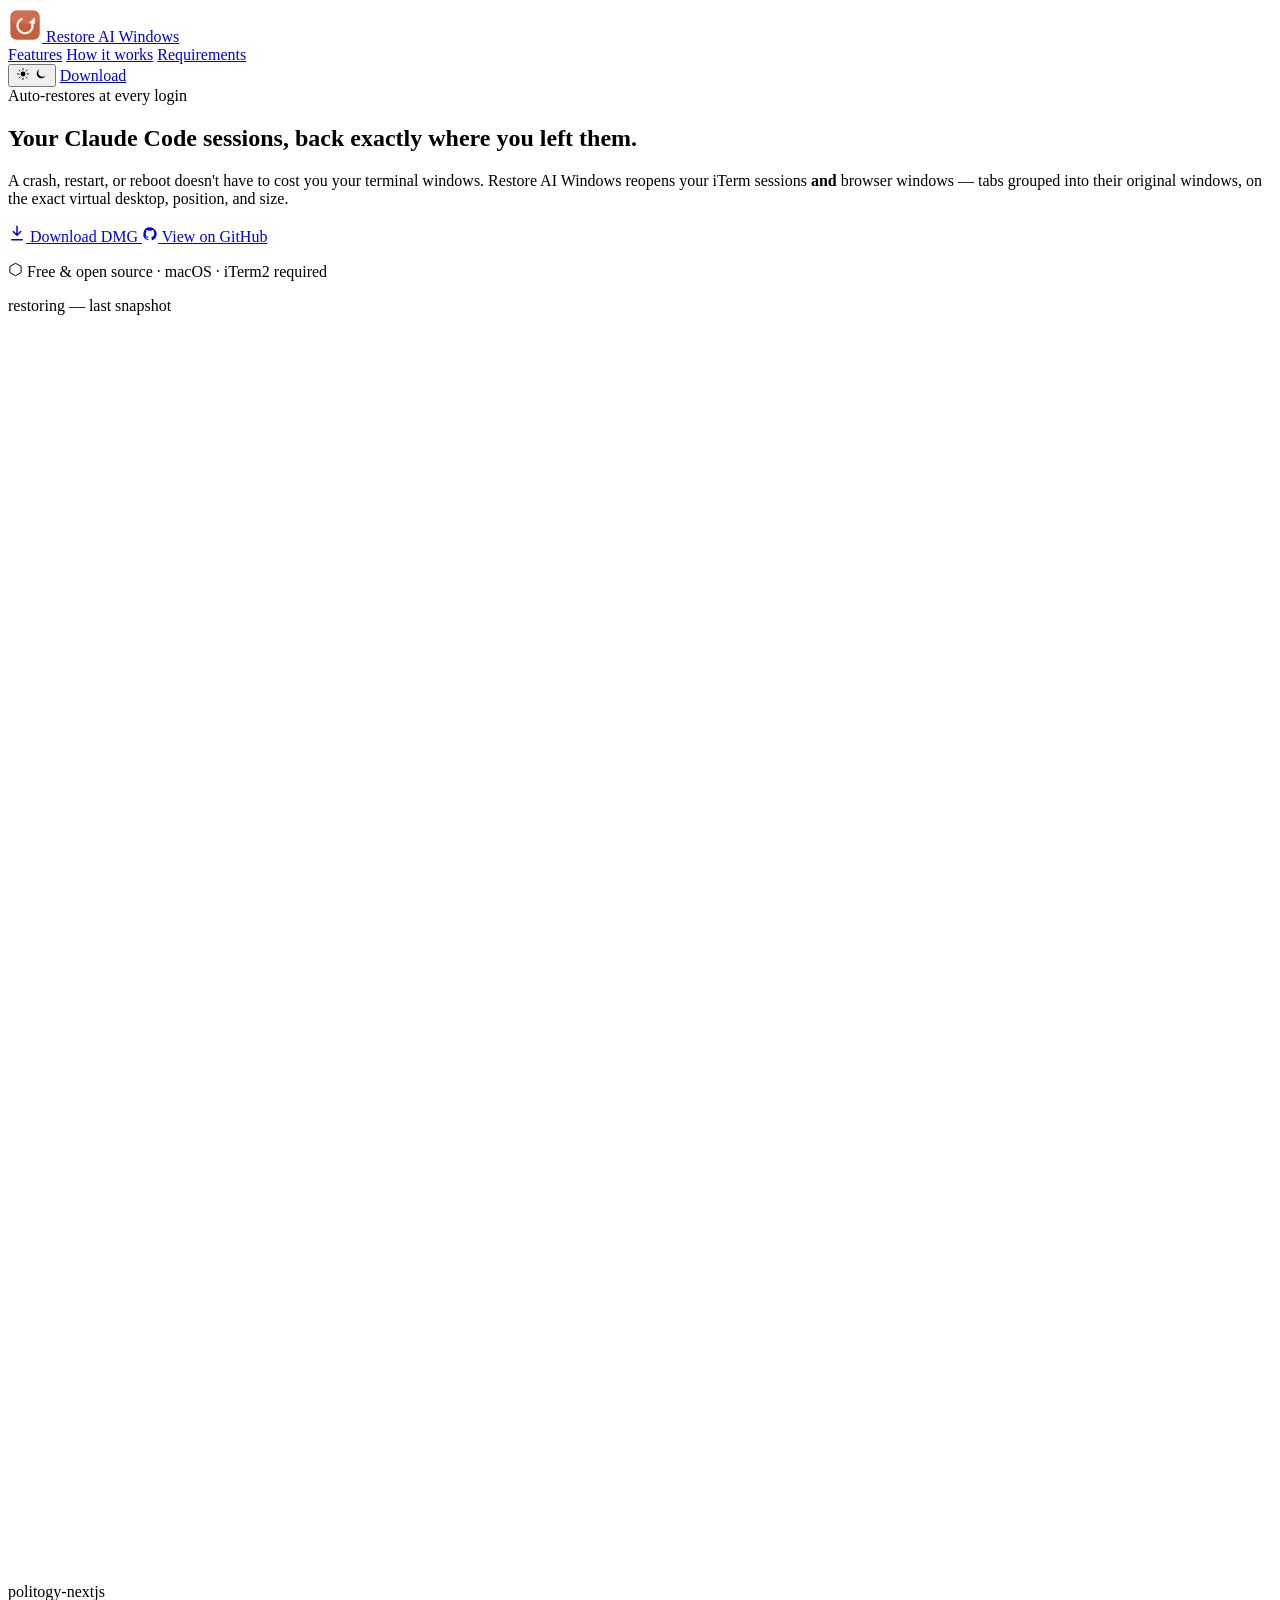
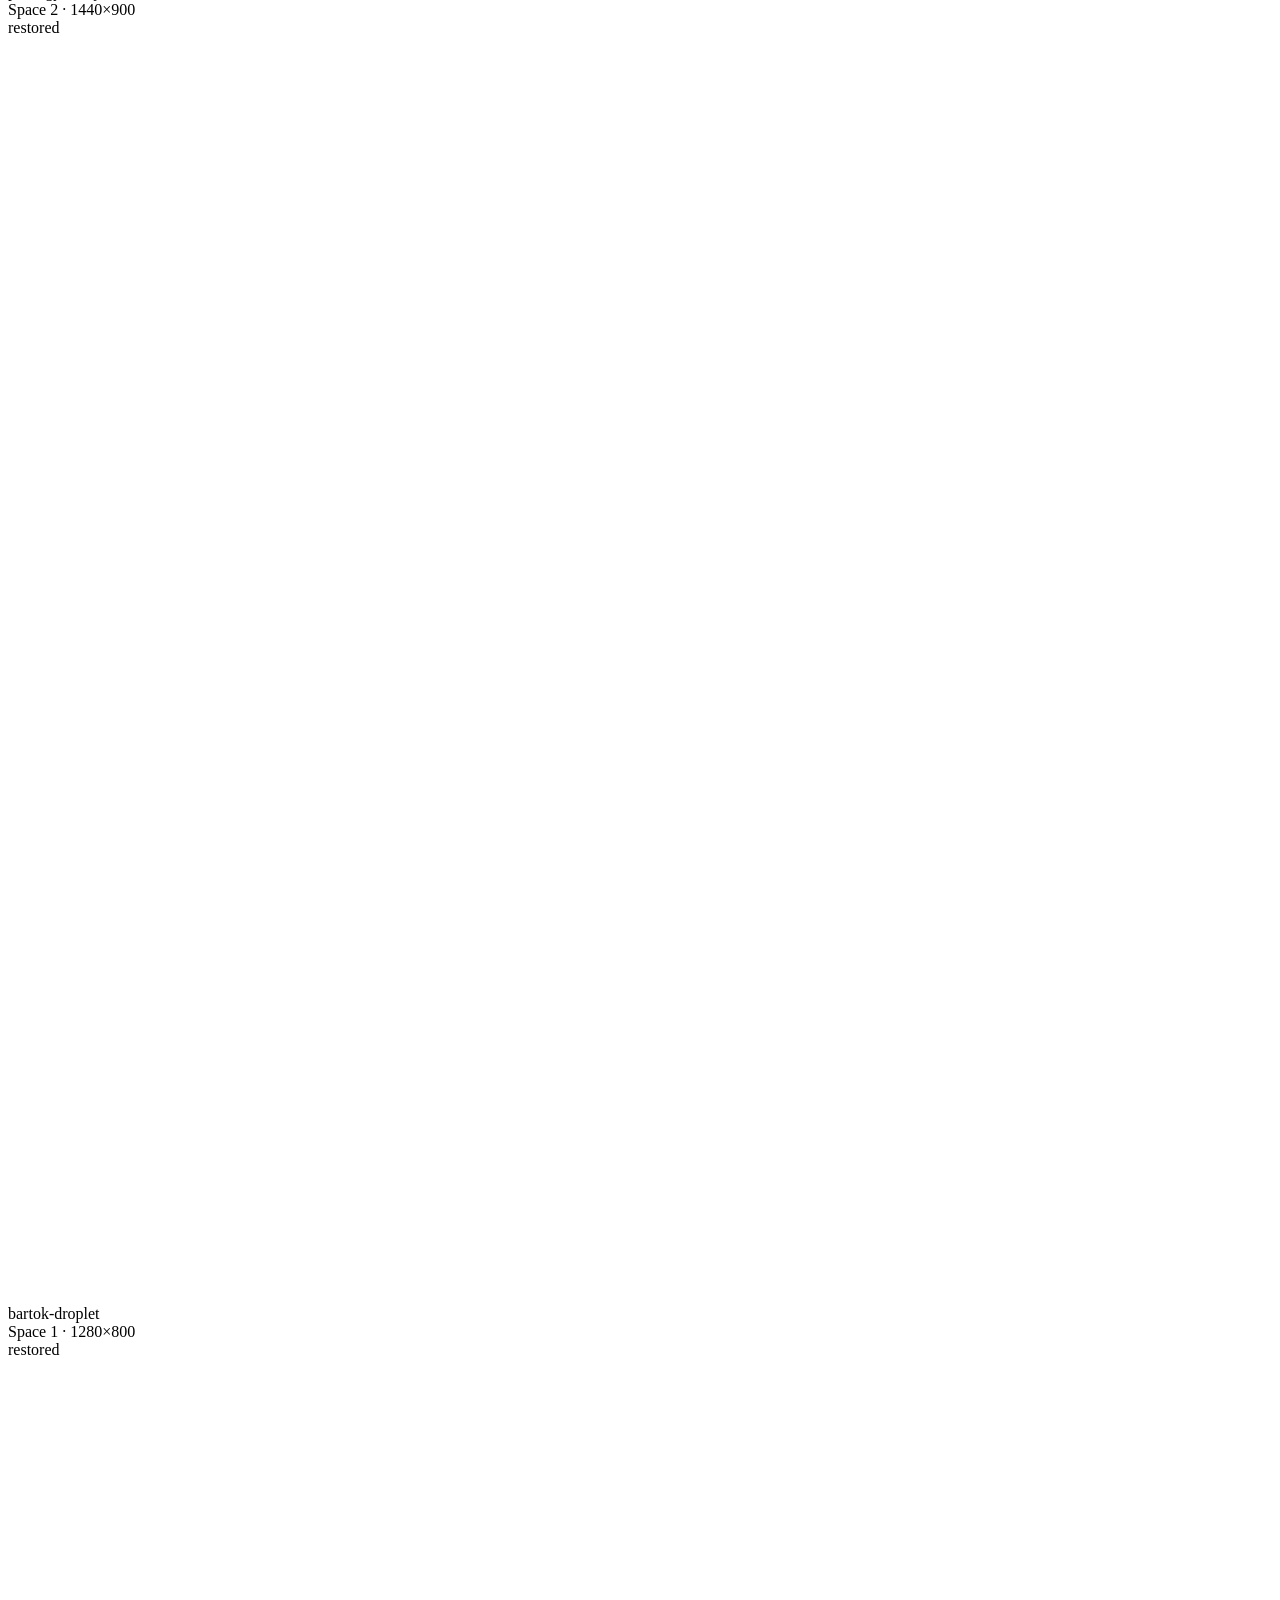
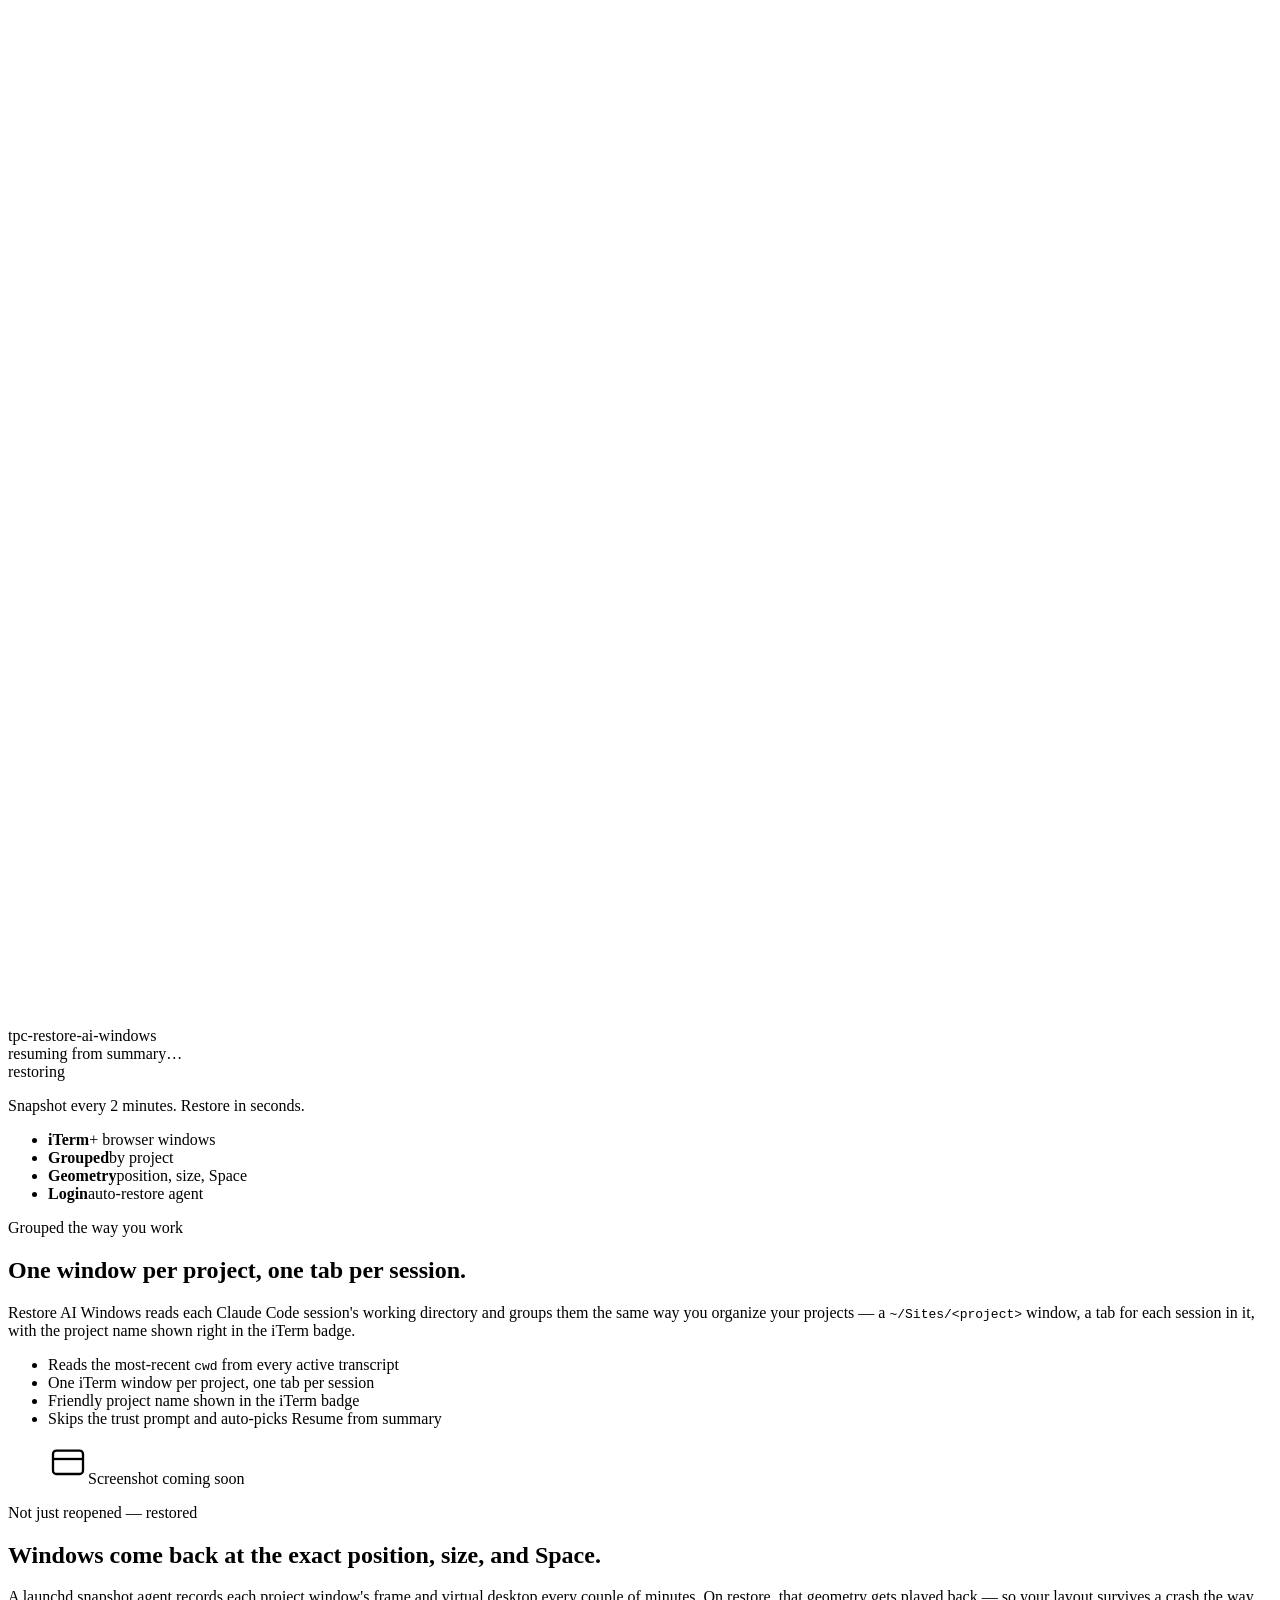
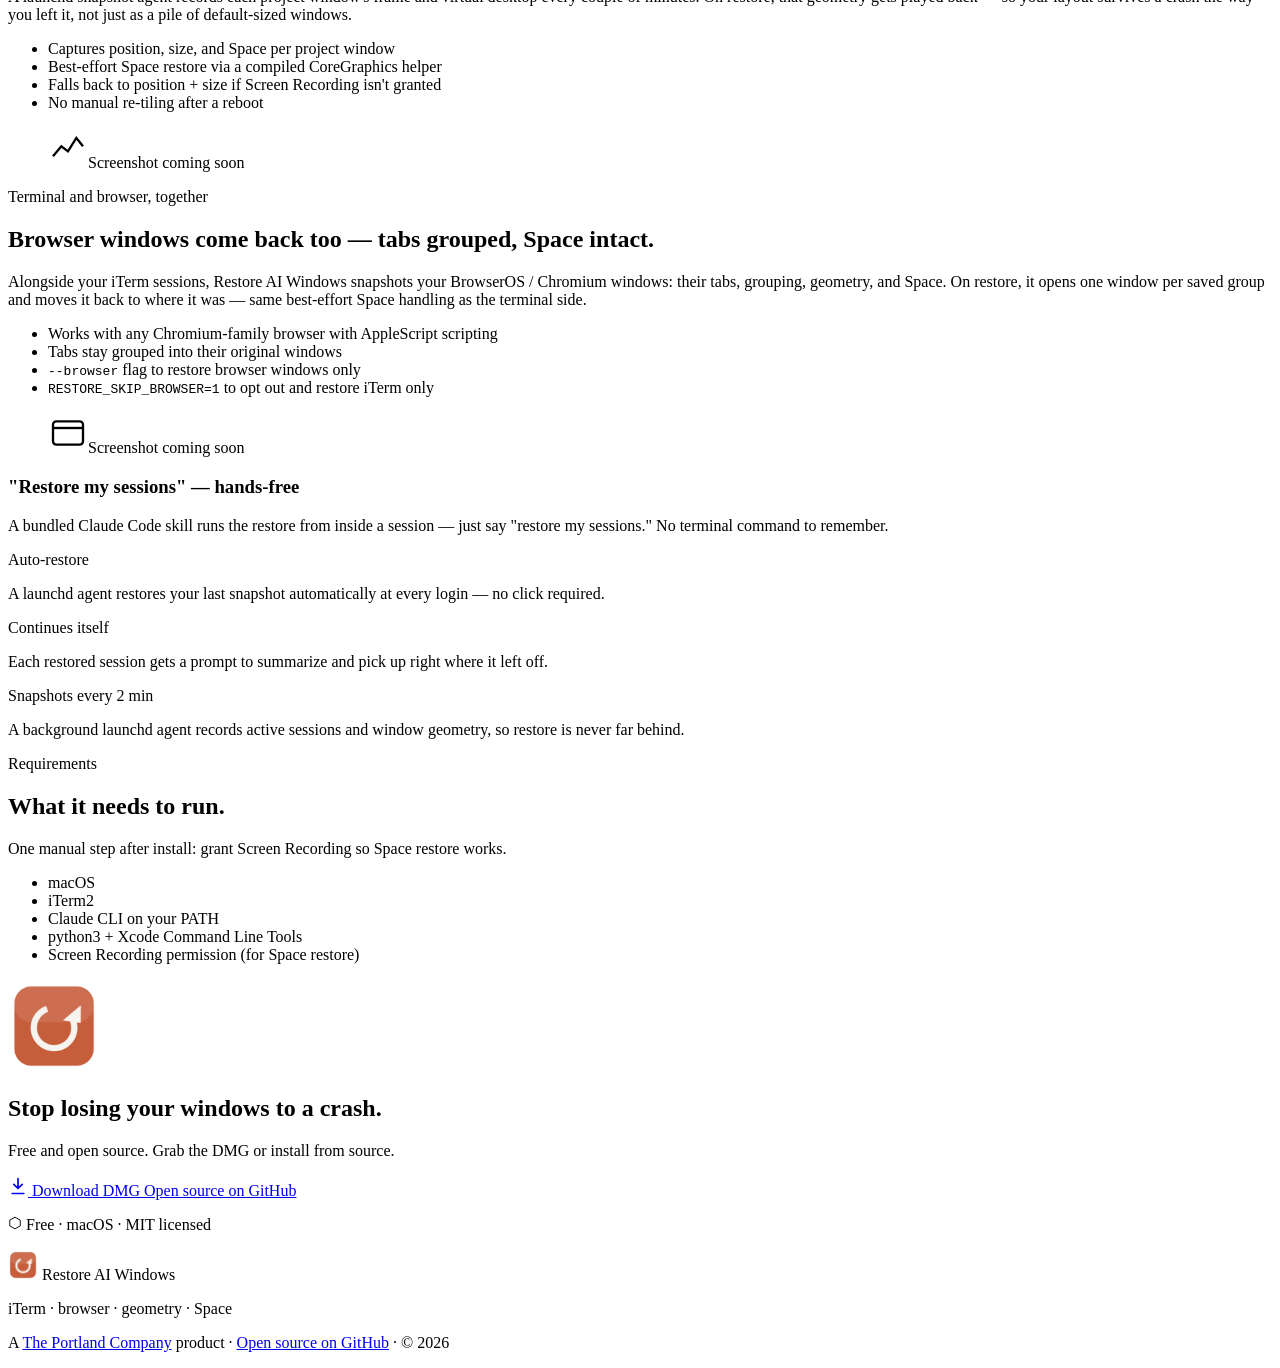
==== public/index.html @ 6ae0cade "Marketing site + CF Pages deploy workflow Co-Authored-By: Claude Opus 4.8 <noreply@anthropic.com> Cl" ====
<!DOCTYPE html>
<html lang="en" data-theme="dark">
<head>
<meta charset="UTF-8" />
<meta name="viewport" content="width=device-width, initial-scale=1.0" />
<title>Restore AI Windows — Reopen Your Claude Code Sessions After a Crash</title>
<meta name="description" content="Restore AI Windows reopens your crashed Claude Code iTerm sessions and browser windows — tabs grouped into their original windows, on the exact virtual desktop, position, and size. Auto-snapshots in the background, restores at login." />
<meta name="theme-color" content="#0A0B10" />

<!-- Open Graph -->
<meta property="og:type" content="website" />
<meta property="og:title" content="Restore AI Windows — Reopen Your Claude Code Sessions After a Crash" />
<meta property="og:description" content="Auto-snapshots your Claude Code sessions and browser windows, then restores them at login — grouped by project, on the right Space, position, and size." />
<meta property="og:url" content="https://restoreaiwindows.theportlandcompany.com" />
<meta property="og:image" content="https://restoreaiwindows.theportlandcompany.com/assets/app-icon.png" />
<meta property="og:site_name" content="Restore AI Windows" />
<meta name="twitter:card" content="summary_large_image" />
<meta name="twitter:title" content="Restore AI Windows — Reopen Your Claude Code Sessions After a Crash" />
<meta name="twitter:description" content="Auto-snapshots your Claude Code sessions and browser windows, then restores them at login — grouped by project, on the right Space, position, and size." />
<meta name="twitter:image" content="https://restoreaiwindows.theportlandcompany.com/assets/app-icon.png" />
<link rel="canonical" href="https://restoreaiwindows.theportlandcompany.com/" />

<script type="application/ld+json">
{
  "@context": "https://schema.org",
  "@type": "SoftwareApplication",
  "name": "Restore AI Windows",
  "applicationCategory": "DeveloperApplication",
  "operatingSystem": "macOS",
  "url": "https://restoreaiwindows.theportlandcompany.com/",
  "description": "A macOS Dock app and launchd agent that snapshots and restores Claude Code iTerm sessions and browser windows after a crash, restart, or reboot — grouped by project, at their saved position, size, and virtual desktop.",
  "image": "https://restoreaiwindows.theportlandcompany.com/assets/app-icon.png",
  "publisher": { "@type": "Organization", "name": "The Portland Company", "url": "https://theportlandcompany.com" },
  "offers": { "@type": "Offer", "price": "0", "priceCurrency": "USD" }
}
</script>

<link rel="icon" type="image/png" href="/assets/app-icon.png" />
<link rel="apple-touch-icon" href="/assets/app-icon.png" />

<link rel="preconnect" href="https://fonts.googleapis.com" />
<link rel="preconnect" href="https://fonts.gstatic.com" crossorigin />
<link href="https://fonts.googleapis.com/css2?family=Space+Grotesk:wght@500;600;700&family=Inter:wght@400;500;600;700&family=JetBrains+Mono:wght@400;500;600&display=swap" rel="stylesheet" />

<link rel="stylesheet" href="/styles.css" />
</head>
<body>

<div class="atmosphere" aria-hidden="true">
  <div class="glow glow--a"></div>
  <div class="glow glow--b"></div>
  <div class="glow glow--c"></div>
  <div class="grain"></div>
</div>

<!-- ====================== NAV ====================== -->
<header class="nav" id="nav">
  <a class="nav__brand" href="#top" aria-label="Restore AI Windows home">
    <img src="/assets/app-icon.png" alt="" class="nav__icon" width="34" height="34" />
    <span class="nav__name">Restore AI Windows</span>
  </a>
  <nav class="nav__links" aria-label="Primary">
    <a href="#features">Features</a>
    <a href="#how-it-works">How it works</a>
    <a href="#requirements">Requirements</a>
  </nav>
  <div class="nav__right">
    <button class="theme-toggle" id="themeToggle" type="button" aria-label="Toggle color theme" title="Toggle light / dark">
      <span class="theme-toggle__track">
        <span class="theme-toggle__thumb">
          <svg class="icon-sun" viewBox="0 0 24 24" width="14" height="14" aria-hidden="true"><circle cx="12" cy="12" r="4.2" fill="currentColor"/><g stroke="currentColor" stroke-width="1.6" stroke-linecap="round"><path d="M12 2.6v2.4M12 19v2.4M2.6 12h2.4M19 12h2.4M5.2 5.2l1.7 1.7M17.1 17.1l1.7 1.7M18.8 5.2l-1.7 1.7M6.9 17.1l-1.7 1.7"/></g></svg>
          <svg class="icon-moon" viewBox="0 0 24 24" width="14" height="14" aria-hidden="true"><path d="M20 14.6A8 8 0 1 1 9.4 4 6.3 6.3 0 0 0 20 14.6Z" fill="currentColor"/></svg>
        </span>
      </span>
    </button>
    <a class="btn btn--ghost nav__cta" href="https://github.com/s3w47m88/claude-session-restorer/releases/latest" target="_blank" rel="noopener">Download</a>
  </div>
</header>

<main id="top">

<!-- ====================== HERO ====================== -->
<section class="hero">
  <div class="hero__copy reveal">
    <span class="eyebrow"><span class="eyebrow__dot"></span> Auto-restores at every login</span>
    <h1 class="hero__title">Your Claude Code sessions, back exactly where you left them.</h1>
    <p class="hero__lede">
      A crash, restart, or reboot doesn't have to cost you your terminal windows.
      Restore AI Windows reopens your iTerm sessions <strong>and</strong> browser
      windows — tabs grouped into their original windows, on the exact virtual
      desktop, position, and size.
    </p>
    <div class="hero__actions">
      <a class="btn btn--primary" href="/releases/latest" target="_blank" rel="noopener">
        <svg viewBox="0 0 24 24" width="18" height="18" aria-hidden="true"><path d="M12 3v12m0 0 5-5m-5 5-5-5M5 21h14" fill="none" stroke="currentColor" stroke-width="2" stroke-linecap="round" stroke-linejoin="round"/></svg>
        Download DMG
      </a>
      <a class="btn btn--ghost" href="https://github.com/s3w47m88/claude-session-restorer" target="_blank" rel="noopener">
        <svg viewBox="0 0 24 24" width="16" height="16" aria-hidden="true"><path d="M12 2a10 10 0 0 0-3.16 19.49c.5.09.68-.22.68-.48v-1.7c-2.78.6-3.37-1.34-3.37-1.34-.46-1.16-1.11-1.47-1.11-1.47-.91-.62.07-.6.07-.6 1 .07 1.53 1.03 1.53 1.03.89 1.53 2.34 1.09 2.91.83.09-.65.35-1.09.63-1.34-2.22-.25-4.56-1.11-4.56-4.94 0-1.09.39-1.98 1.03-2.68-.1-.25-.45-1.27.1-2.65 0 0 .84-.27 2.75 1.02a9.58 9.58 0 0 1 5 0c1.91-1.3 2.75-1.02 2.75-1.02.55 1.38.2 2.4.1 2.65.64.7 1.03 1.59 1.03 2.68 0 3.84-2.34 4.68-4.57 4.93.36.31.68.92.68 1.85v2.75c0 .27.18.58.69.48A10 10 0 0 0 12 2Z" fill="currentColor"/></svg>
        View on GitHub
      </a>
    </div>
    <p class="hero__note">
      <svg viewBox="0 0 24 24" width="15" height="15" aria-hidden="true"><path d="M12 2 3 7v10l9 5 9-5V7l-9-5Z" fill="none" stroke="currentColor" stroke-width="1.6"/></svg>
      Free &amp; open source · macOS · iTerm2 required
    </p>
  </div>

  <div class="sessions reveal" style="--d:.15s">
    <div class="session-panel">
      <div class="session-panel__head">
        <span class="dot dot--r"></span><span class="dot dot--y"></span><span class="dot dot--g"></span>
        <span>restoring — last snapshot</span>
      </div>

      <div class="session-row">
        <div class="session-icon"><svg viewBox="0 0 24 24" fill="none" stroke="var(--accent-2)" stroke-width="1.6"><rect x="3" y="4" width="18" height="14" rx="2"/><path d="M7 9l3 3-3 3M12 15h5"/></svg></div>
        <div class="session-row__body">
          <div class="session-row__label">politogy-nextjs</div>
          <div class="session-row__meta">Space 2 · 1440×900</div>
        </div>
        <span class="session-status session-status--restored">restored</span>
      </div>

      <div class="session-row">
        <div class="session-icon"><svg viewBox="0 0 24 24" fill="none" stroke="var(--accent-2)" stroke-width="1.6"><rect x="3" y="4" width="18" height="14" rx="2"/><path d="M7 9l3 3-3 3M12 15h5"/></svg></div>
        <div class="session-row__body">
          <div class="session-row__label">bartok-droplet</div>
          <div class="session-row__meta">Space 1 · 1280×800</div>
        </div>
        <span class="session-status session-status--restored">restored</span>
      </div>

      <div class="session-row">
        <div class="session-icon"><svg viewBox="0 0 24 24" fill="none" stroke="var(--warn)" stroke-width="1.6"><rect x="3" y="4" width="18" height="14" rx="2"/><path d="M7 9l3 3-3 3M12 15h5"/></svg></div>
        <div class="session-row__body">
          <div class="session-row__label">tpc-restore-ai-windows</div>
          <div class="session-row__meta">resuming from summary…</div>
        </div>
        <span class="session-status session-status--pending">restoring</span>
      </div>
    </div>
  </div>
</section>

<!-- ====================== STRIP ====================== -->
<section class="strip reveal">
  <p class="strip__lead">Snapshot every 2 minutes. Restore in seconds.</p>
  <ul class="strip__items">
    <li><strong>iTerm</strong><span>+ browser windows</span></li>
    <li><strong>Grouped</strong><span>by project</span></li>
    <li><strong>Geometry</strong><span>position, size, Space</span></li>
    <li><strong>Login</strong><span>auto-restore agent</span></li>
  </ul>
</section>

<!-- ====================== FEATURE 1: SESSION GROUPING ====================== -->
<section class="feature" id="features">
  <div class="feature__grid--split feature__grid">
    <div class="feature__text reveal">
      <span class="kicker">Grouped the way you work</span>
      <h2>One window per project, one tab per session.</h2>
      <p>
        Restore AI Windows reads each Claude Code session's working directory
        and groups them the same way you organize your projects — a
        <code>~/Sites/&lt;project&gt;</code> window, a tab for each session in
        it, with the project name shown right in the iTerm badge.
      </p>
      <ul class="ticks">
        <li>Reads the most-recent <code>cwd</code> from every active transcript</li>
        <li>One iTerm window per project, one tab per session</li>
        <li>Friendly project name shown in the iTerm badge</li>
        <li>Skips the trust prompt and auto-picks Resume from summary</li>
      </ul>
    </div>
    <figure class="feature__shot reveal" style="--d:.12s">
      <div class="window">
        <div class="window__bar"><span class="dot dot--r"></span><span class="dot dot--y"></span><span class="dot dot--g"></span><span class="window__title">Session grouping</span></div>
        <img src="/assets/screenshots/session-grouping.png" alt="Restore AI Windows grouping restored Claude Code sessions by project into separate iTerm windows." width="900" height="600" loading="eager" onerror="this.parentElement.innerHTML='<div class=&quot;shot-placeholder&quot;><svg width=&quot;40&quot; height=&quot;40&quot; viewBox=&quot;0 0 24 24&quot; fill=&quot;none&quot; stroke=&quot;currentColor&quot; stroke-width=&quot;1.4&quot;><rect x=&quot;3&quot; y=&quot;4&quot; width=&quot;18&quot; height=&quot;14&quot; rx=&quot;2&quot;/><path d=&quot;M3 9h18&quot;/></svg><span>Screenshot coming soon</span></div>'" />
      </div>
    </figure>
  </div>
</section>

<!-- ====================== FEATURE 2: GEOMETRY + SPACE ====================== -->
<section class="feature feature--alt">
  <div class="feature__grid--split feature__grid feature__grid--reverse">
    <div class="feature__text reveal">
      <span class="kicker">Not just reopened — restored</span>
      <h2>Windows come back at the exact position, size, and Space.</h2>
      <p>
        A launchd snapshot agent records each project window's frame and
        virtual desktop every couple of minutes. On restore, that geometry
        gets played back — so your layout survives a crash the way you left it,
        not just as a pile of default-sized windows.
      </p>
      <ul class="ticks">
        <li>Captures position, size, and Space per project window</li>
        <li>Best-effort Space restore via a compiled CoreGraphics helper</li>
        <li>Falls back to position + size if Screen Recording isn't granted</li>
        <li>No manual re-tiling after a reboot</li>
      </ul>
    </div>
    <figure class="feature__shot reveal" style="--d:.12s">
      <div class="window">
        <div class="window__bar"><span class="dot dot--r"></span><span class="dot dot--y"></span><span class="dot dot--g"></span><span class="window__title">Geometry restore</span></div>
        <img src="/assets/screenshots/geometry-restore.png" alt="Restore AI Windows restoring window position, size, and virtual desktop for a Claude Code session." width="900" height="600" loading="lazy" onerror="this.parentElement.innerHTML='<div class=&quot;shot-placeholder&quot;><svg width=&quot;40&quot; height=&quot;40&quot; viewBox=&quot;0 0 24 24&quot; fill=&quot;none&quot; stroke=&quot;currentColor&quot; stroke-width=&quot;1.4&quot;><path d=&quot;M3 17l5-6 4 3 5-8 4 5&quot;/></svg><span>Screenshot coming soon</span></div>'" />
      </div>
    </figure>
  </div>
</section>

<!-- ====================== FEATURE 3: BROWSER RESTORE ====================== -->
<section class="feature" id="browser">
  <div class="feature__grid--split feature__grid">
    <div class="feature__text reveal">
      <span class="kicker">Terminal and browser, together</span>
      <h2>Browser windows come back too — tabs grouped, Space intact.</h2>
      <p>
        Alongside your iTerm sessions, Restore AI Windows snapshots your
        BrowserOS / Chromium windows: their tabs, grouping, geometry, and
        Space. On restore, it opens one window per saved group and moves it
        back to where it was — same best-effort Space handling as the terminal
        side.
      </p>
      <ul class="ticks">
        <li>Works with any Chromium-family browser with AppleScript scripting</li>
        <li>Tabs stay grouped into their original windows</li>
        <li><code>--browser</code> flag to restore browser windows only</li>
        <li><code>RESTORE_SKIP_BROWSER=1</code> to opt out and restore iTerm only</li>
      </ul>
    </div>
    <figure class="feature__shot reveal" style="--d:.12s">
      <div class="window">
        <div class="window__bar"><span class="dot dot--r"></span><span class="dot dot--y"></span><span class="dot dot--g"></span><span class="window__title">Browser restore</span></div>
        <img src="/assets/screenshots/browser-restore.png" alt="Restore AI Windows reopening browser windows with tabs grouped into their original windows." width="900" height="600" loading="lazy" onerror="this.parentElement.innerHTML='<div class=&quot;shot-placeholder&quot;><svg width=&quot;40&quot; height=&quot;40&quot; viewBox=&quot;0 0 24 24&quot; fill=&quot;none&quot; stroke=&quot;currentColor&quot; stroke-width=&quot;1.4&quot;><rect x=&quot;3&quot; y=&quot;5&quot; width=&quot;18&quot; height=&quot;14&quot; rx=&quot;2&quot;/><path d=&quot;M3 9h18&quot;/></svg><span>Screenshot coming soon</span></div>'" />
      </div>
    </figure>
  </div>
</section>

<!-- ====================== BENTO: SKILL + LAUNCHD + CONTINUE ====================== -->
<section class="bento reveal" id="how-it-works">
  <div class="bento__cell bento__cell--wide">
    <h3>"Restore my sessions" — hands-free</h3>
    <p>A bundled Claude Code skill runs the restore from inside a session — just say "restore my sessions." No terminal command to remember.</p>
  </div>
  <div class="bento__cell bento__cell--accent">
    <span class="bento__stat">Auto-restore</span>
    <p>A launchd agent restores your last snapshot automatically at every login — no click required.</p>
  </div>
  <div class="bento__cell">
    <span class="bento__stat">Continues itself</span>
    <p>Each restored session gets a prompt to summarize and pick up right where it left off.</p>
  </div>
  <div class="bento__cell">
    <span class="bento__stat">Snapshots every 2 min</span>
    <p>A background launchd agent records active sessions and window geometry, so restore is never far behind.</p>
  </div>
</section>

<!-- ====================== REQUIREMENTS ====================== -->
<section class="requirements" id="requirements">
  <div class="section-head reveal">
    <span class="kicker">Requirements</span>
    <h2>What it needs to run.</h2>
    <p>One manual step after install: grant Screen Recording so Space restore works.</p>
  </div>
  <ul class="req-list reveal">
    <li>macOS</li>
    <li>iTerm2</li>
    <li>Claude CLI on your PATH</li>
    <li>python3 + Xcode Command Line Tools</li>
    <li>Screen Recording permission (for Space restore)</li>
  </ul>
</section>

<!-- ====================== CTA / DOWNLOAD ====================== -->
<section class="cta">
  <div class="cta__inner reveal">
    <img src="/assets/app-icon.png" alt="" class="cta__icon" width="92" height="92" />
    <h2>Stop losing your windows to a crash.</h2>
    <p>
      Free and open source. Grab the DMG or install from source.
    </p>
    <div class="cta__actions">
      <a class="btn btn--primary" href="/releases/latest" target="_blank" rel="noopener">
        <svg viewBox="0 0 24 24" width="20" height="20" aria-hidden="true"><path d="M12 3v12m0 0 5-5m-5 5-5-5M5 21h14" fill="none" stroke="currentColor" stroke-width="2" stroke-linecap="round" stroke-linejoin="round"/></svg>
        Download DMG
      </a>
      <a class="btn btn--ghost" href="https://github.com/s3w47m88/claude-session-restorer" target="_blank" rel="noopener">Open source on GitHub</a>
    </div>
    <p class="cta__fine">
      <svg viewBox="0 0 24 24" width="14" height="14" aria-hidden="true"><path d="M12 2 3 7v10l9 5 9-5V7l-9-5Z" fill="none" stroke="currentColor" stroke-width="1.6"/></svg>
      Free · macOS · MIT licensed
    </p>
  </div>
</section>

</main>

<!-- ====================== FOOTER ====================== -->
<footer class="footer">
  <div class="footer__brand">
    <img src="/assets/app-icon.png" alt="" width="30" height="30" />
    <span>Restore AI Windows</span>
  </div>
  <p class="footer__tag">iTerm · browser · geometry · Space</p>
  <p class="footer__meta">
    A <a href="https://theportlandcompany.com" rel="noopener">The Portland Company</a> product · <a href="https://github.com/s3w47m88/claude-session-restorer" rel="noopener">Open source on GitHub</a> · © <span id="year">2026</span>
  </p>
</footer>

<script src="/main.js" defer></script>
</body>
</html>
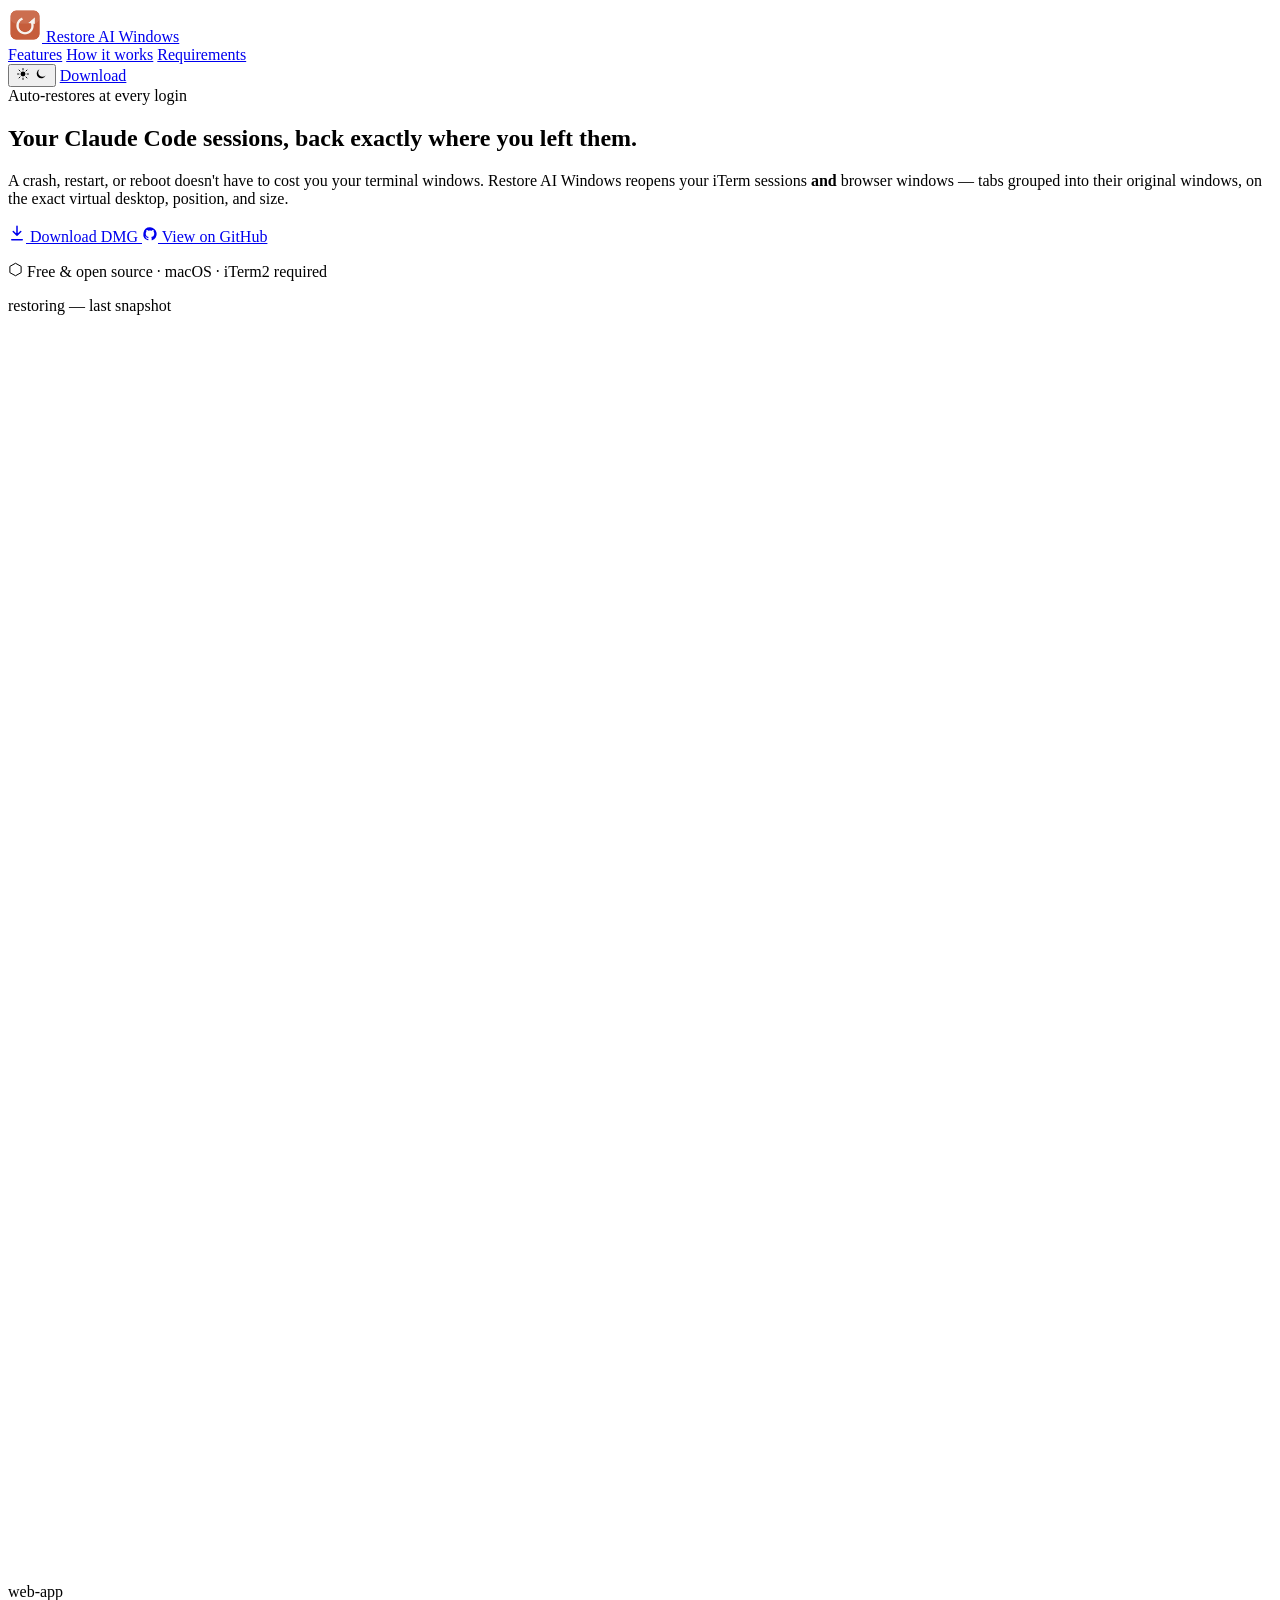
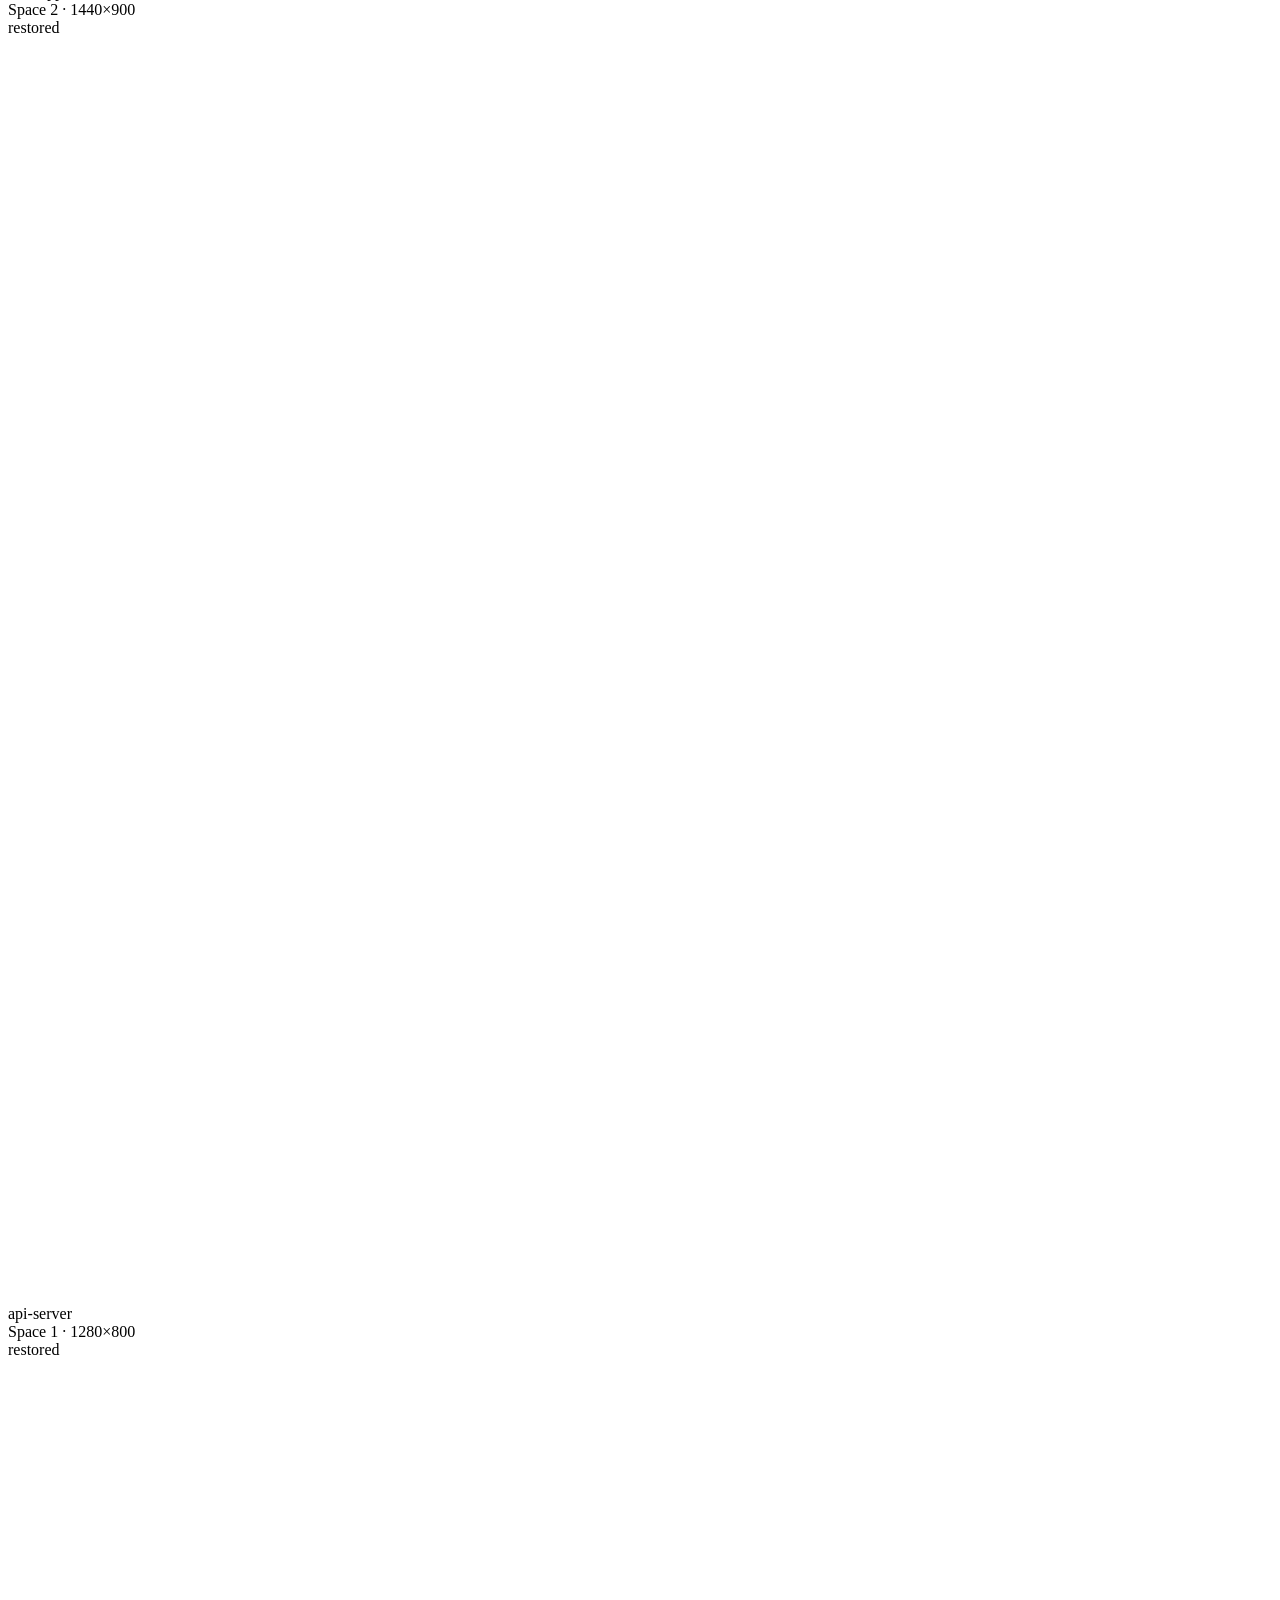
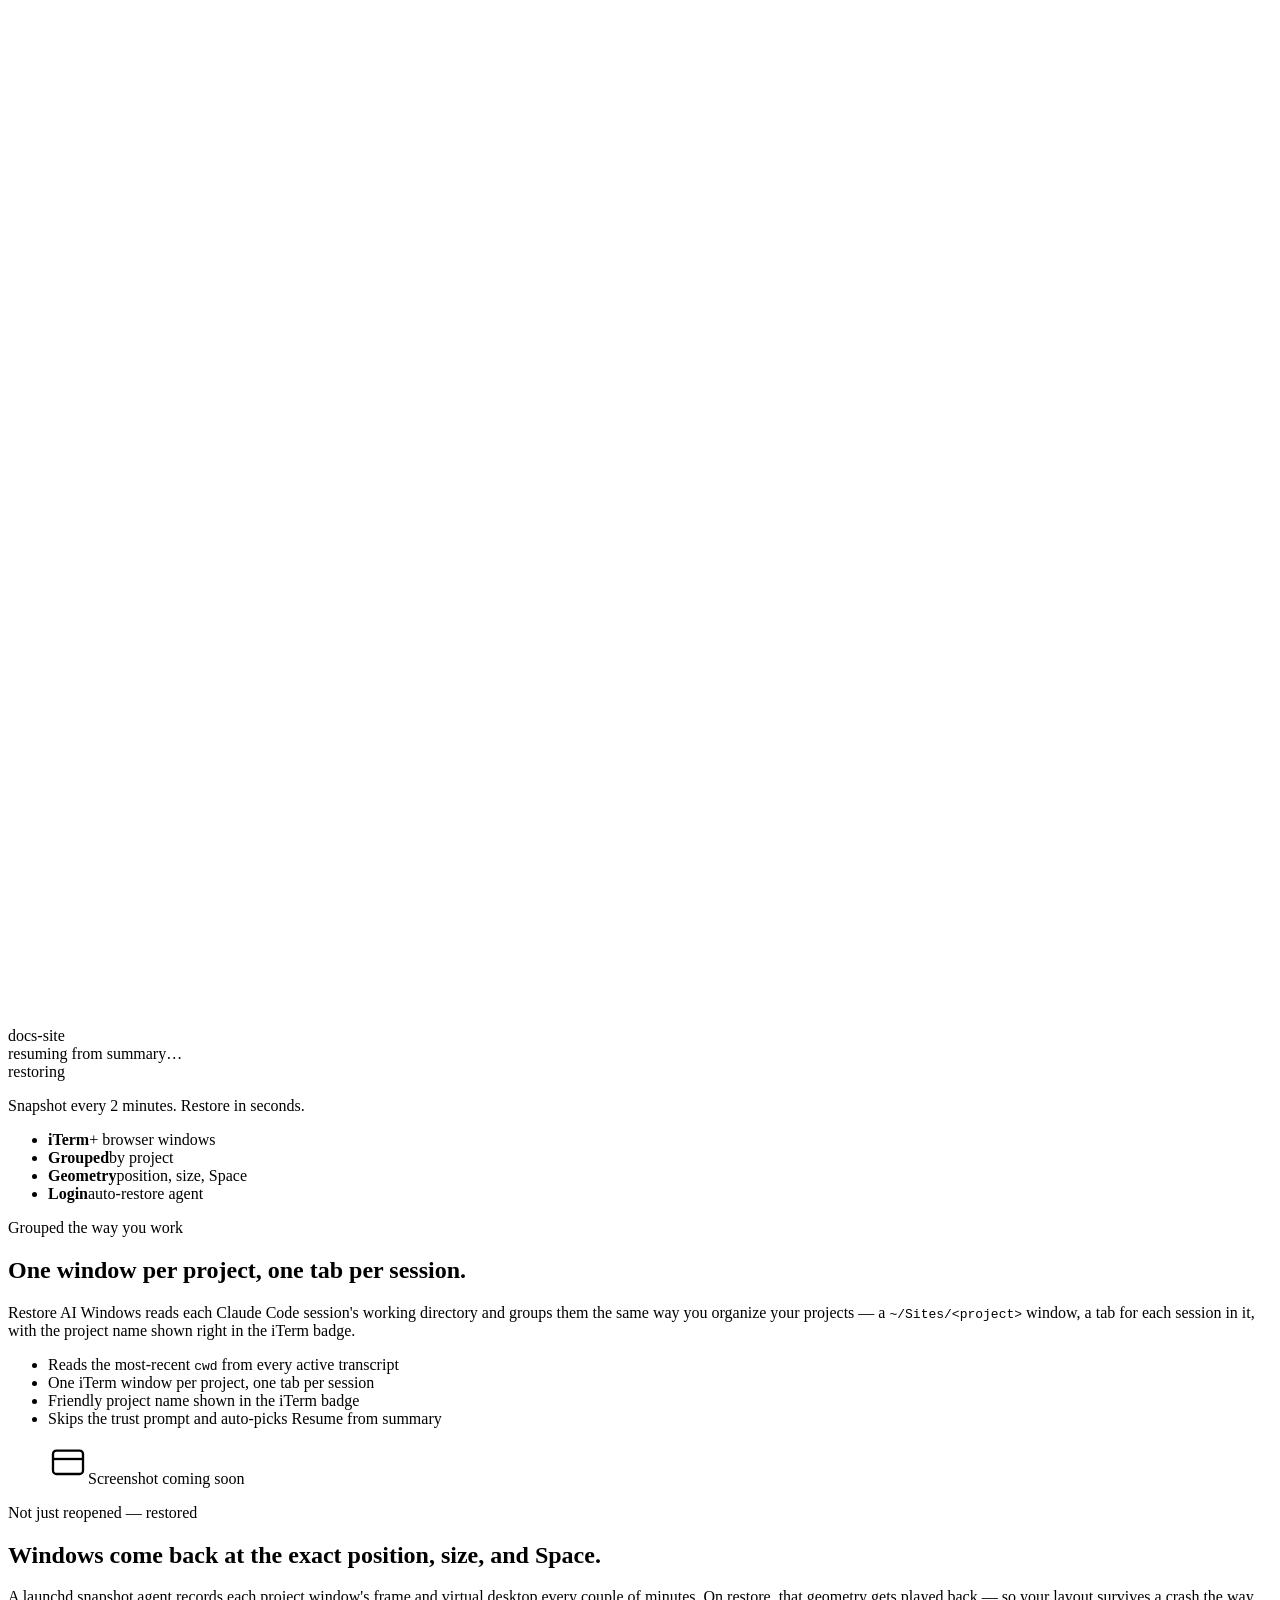
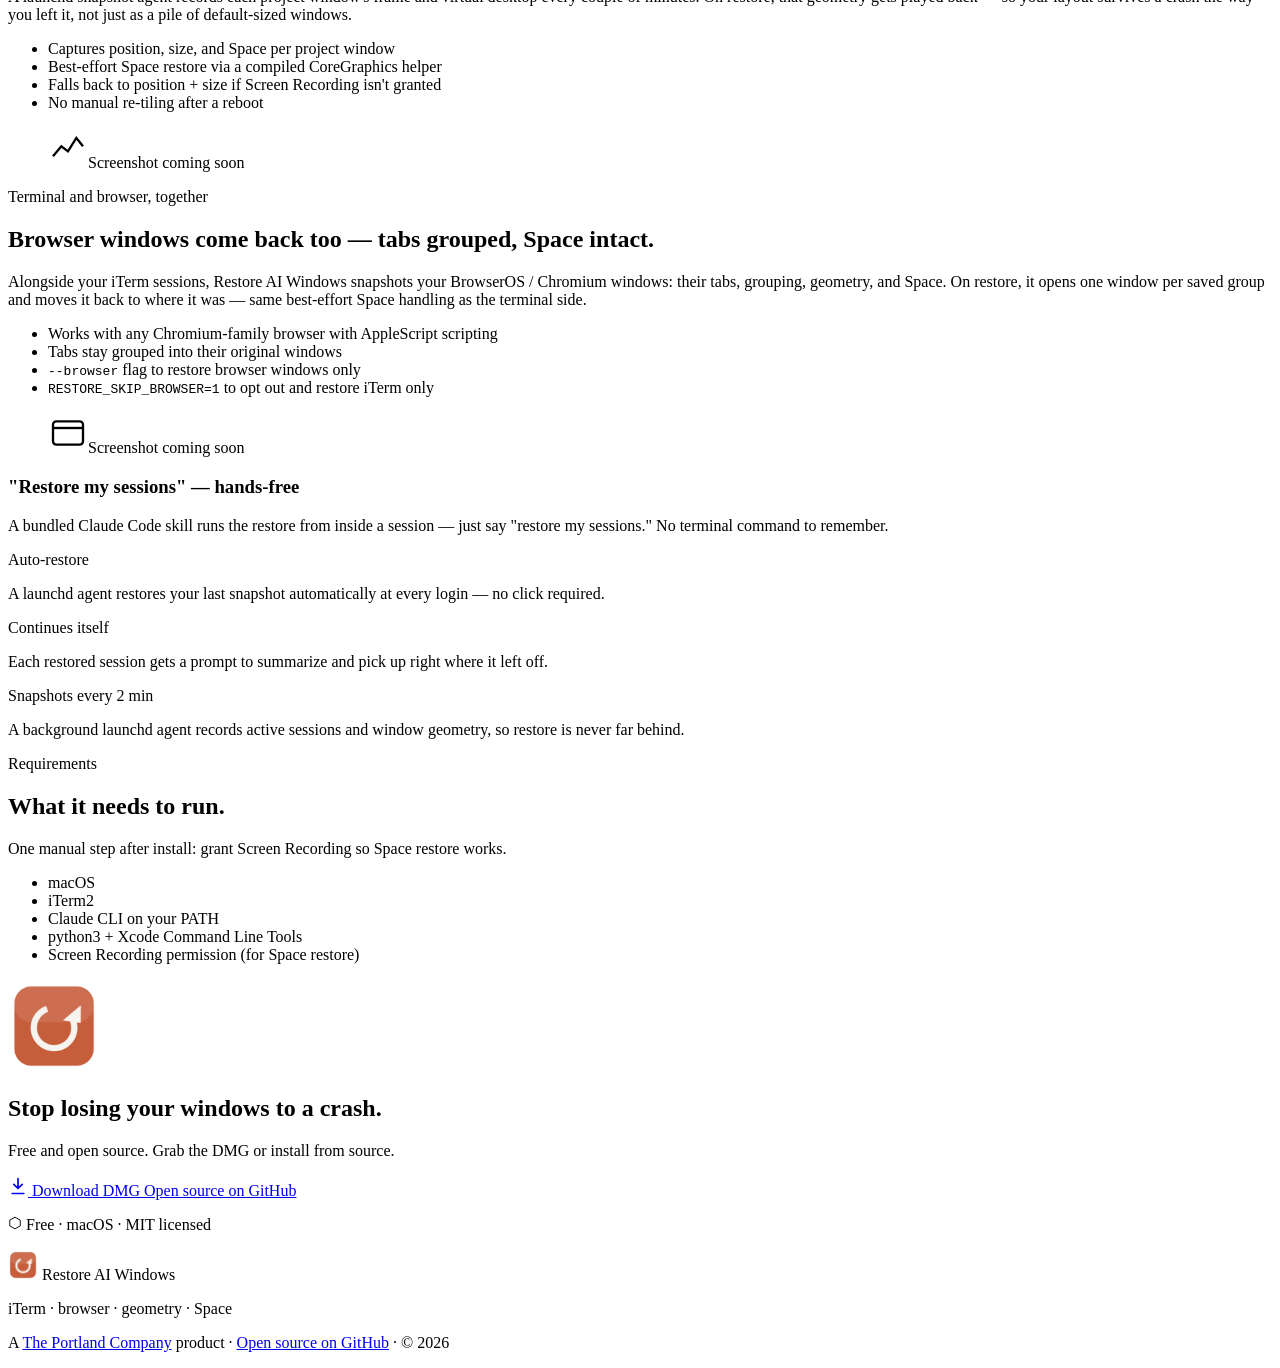
==== commit b50cde0c: "Landing: use generic example project names (remove personal projects) Co-Authored-By: Claude Opus 4." ====
--- a/public/index.html
+++ b/public/index.html
@@ -116,7 +116,7 @@
       <div class="session-row">
         <div class="session-icon"><svg viewBox="0 0 24 24" fill="none" stroke="var(--accent-2)" stroke-width="1.6"><rect x="3" y="4" width="18" height="14" rx="2"/><path d="M7 9l3 3-3 3M12 15h5"/></svg></div>
         <div class="session-row__body">
-          <div class="session-row__label">politogy-nextjs</div>
+          <div class="session-row__label">web-app</div>
           <div class="session-row__meta">Space 2 · 1440×900</div>
         </div>
         <span class="session-status session-status--restored">restored</span>
@@ -125,7 +125,7 @@
       <div class="session-row">
         <div class="session-icon"><svg viewBox="0 0 24 24" fill="none" stroke="var(--accent-2)" stroke-width="1.6"><rect x="3" y="4" width="18" height="14" rx="2"/><path d="M7 9l3 3-3 3M12 15h5"/></svg></div>
         <div class="session-row__body">
-          <div class="session-row__label">bartok-droplet</div>
+          <div class="session-row__label">api-server</div>
           <div class="session-row__meta">Space 1 · 1280×800</div>
         </div>
         <span class="session-status session-status--restored">restored</span>
@@ -134,7 +134,7 @@
       <div class="session-row">
         <div class="session-icon"><svg viewBox="0 0 24 24" fill="none" stroke="var(--warn)" stroke-width="1.6"><rect x="3" y="4" width="18" height="14" rx="2"/><path d="M7 9l3 3-3 3M12 15h5"/></svg></div>
         <div class="session-row__body">
-          <div class="session-row__label">tpc-restore-ai-windows</div>
+          <div class="session-row__label">docs-site</div>
           <div class="session-row__meta">resuming from summary…</div>
         </div>
         <span class="session-status session-status--pending">restoring</span>
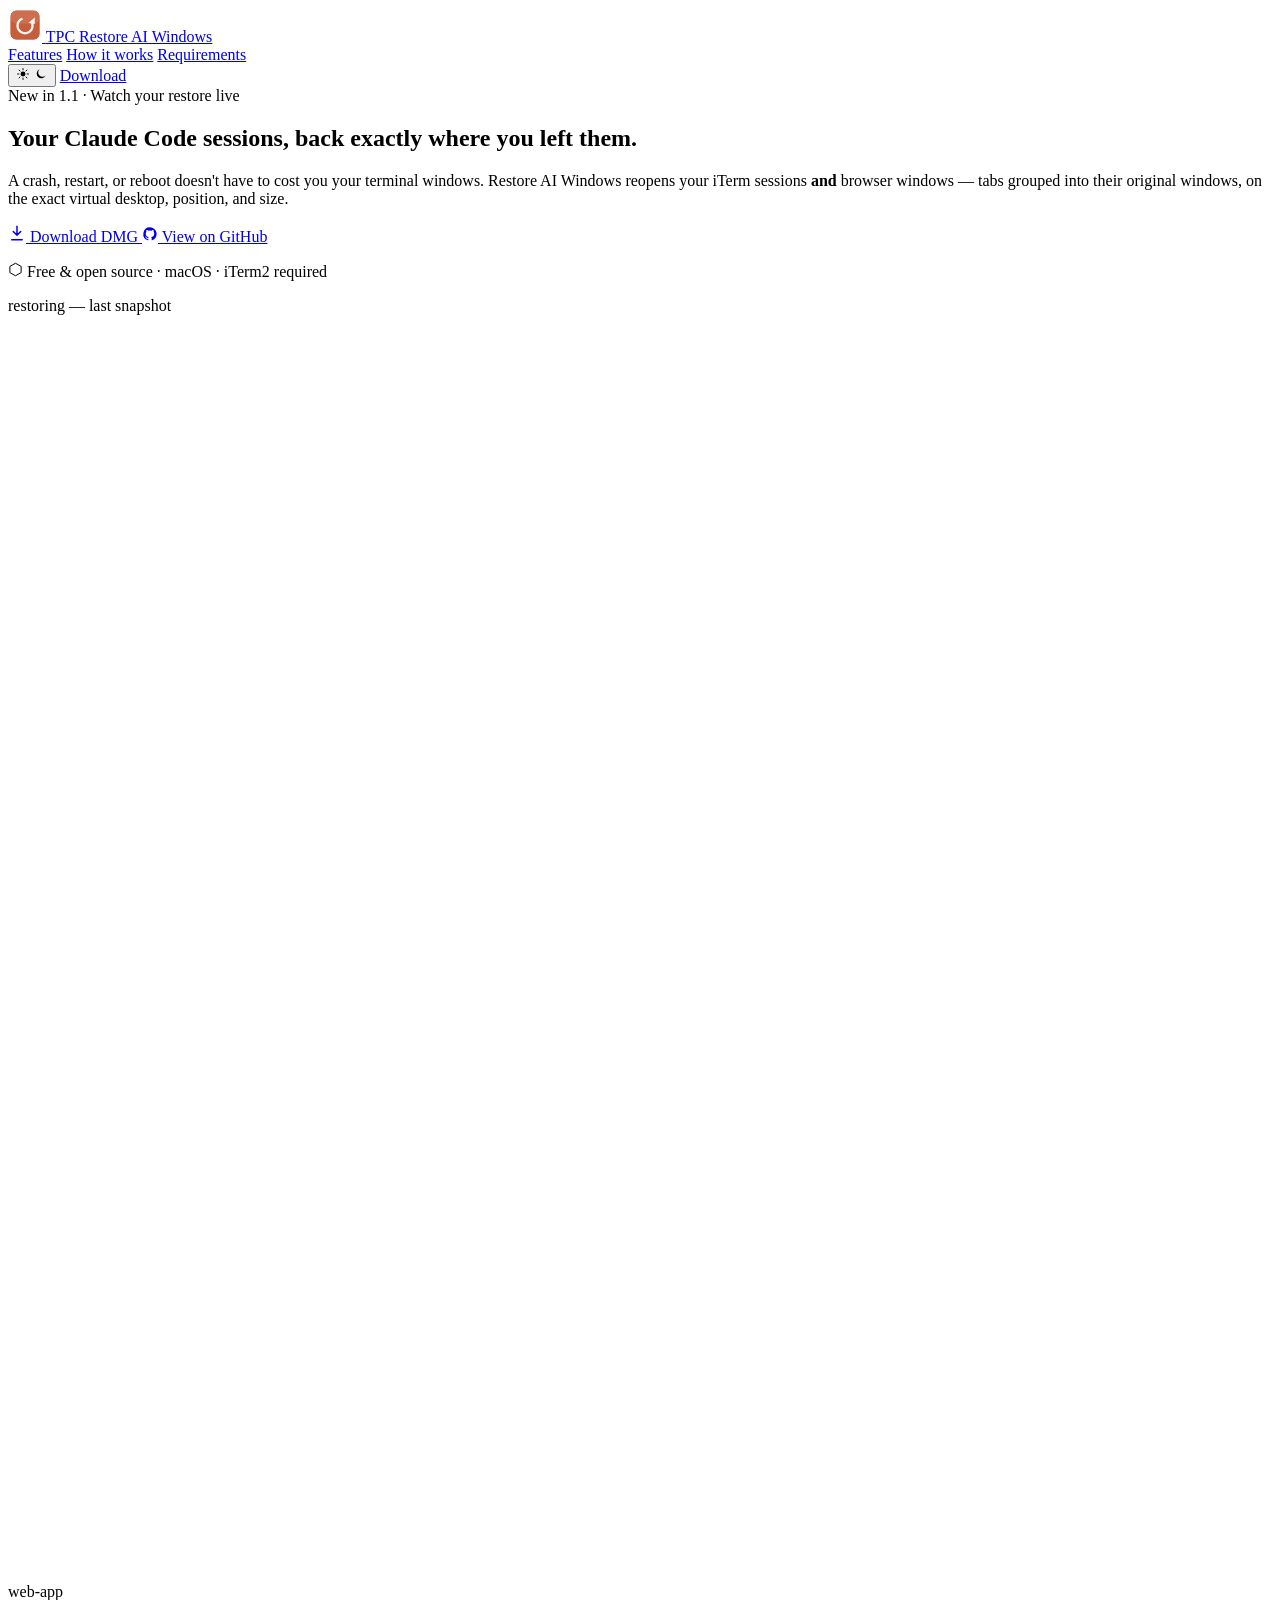
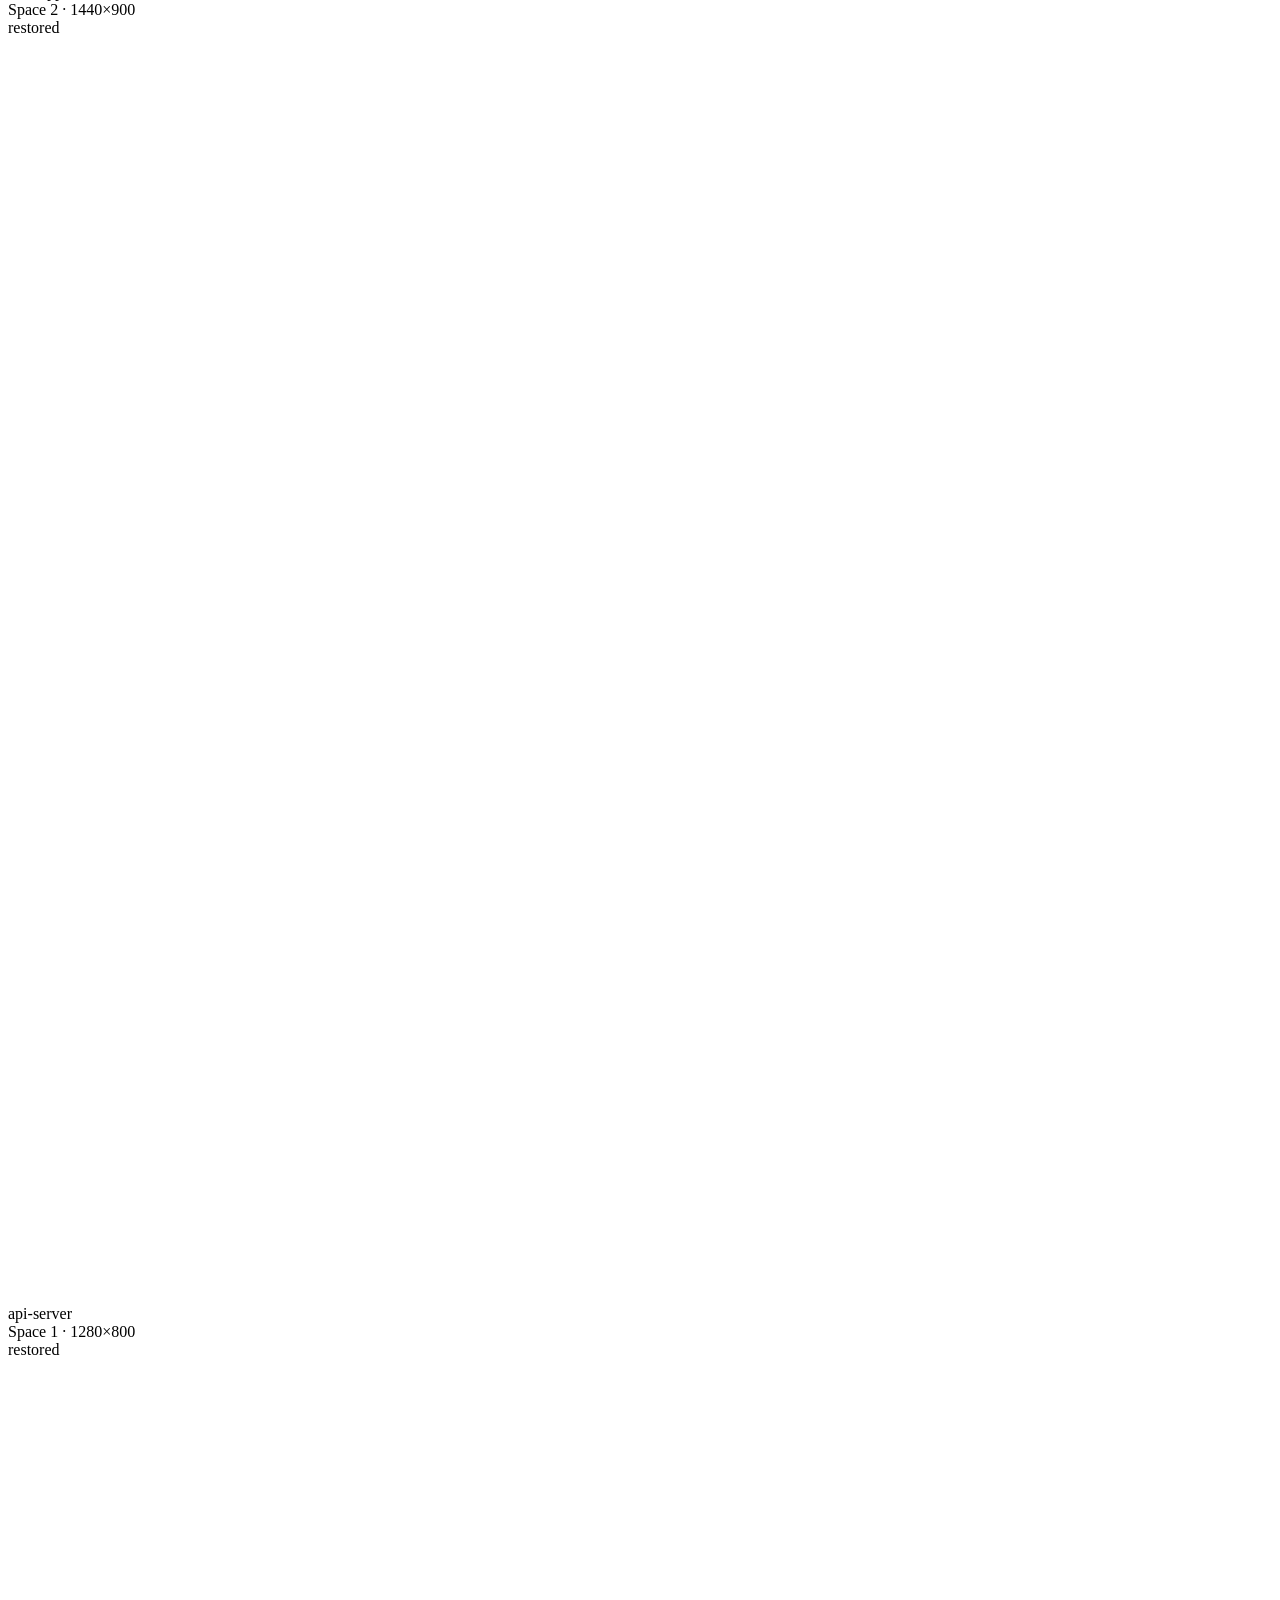
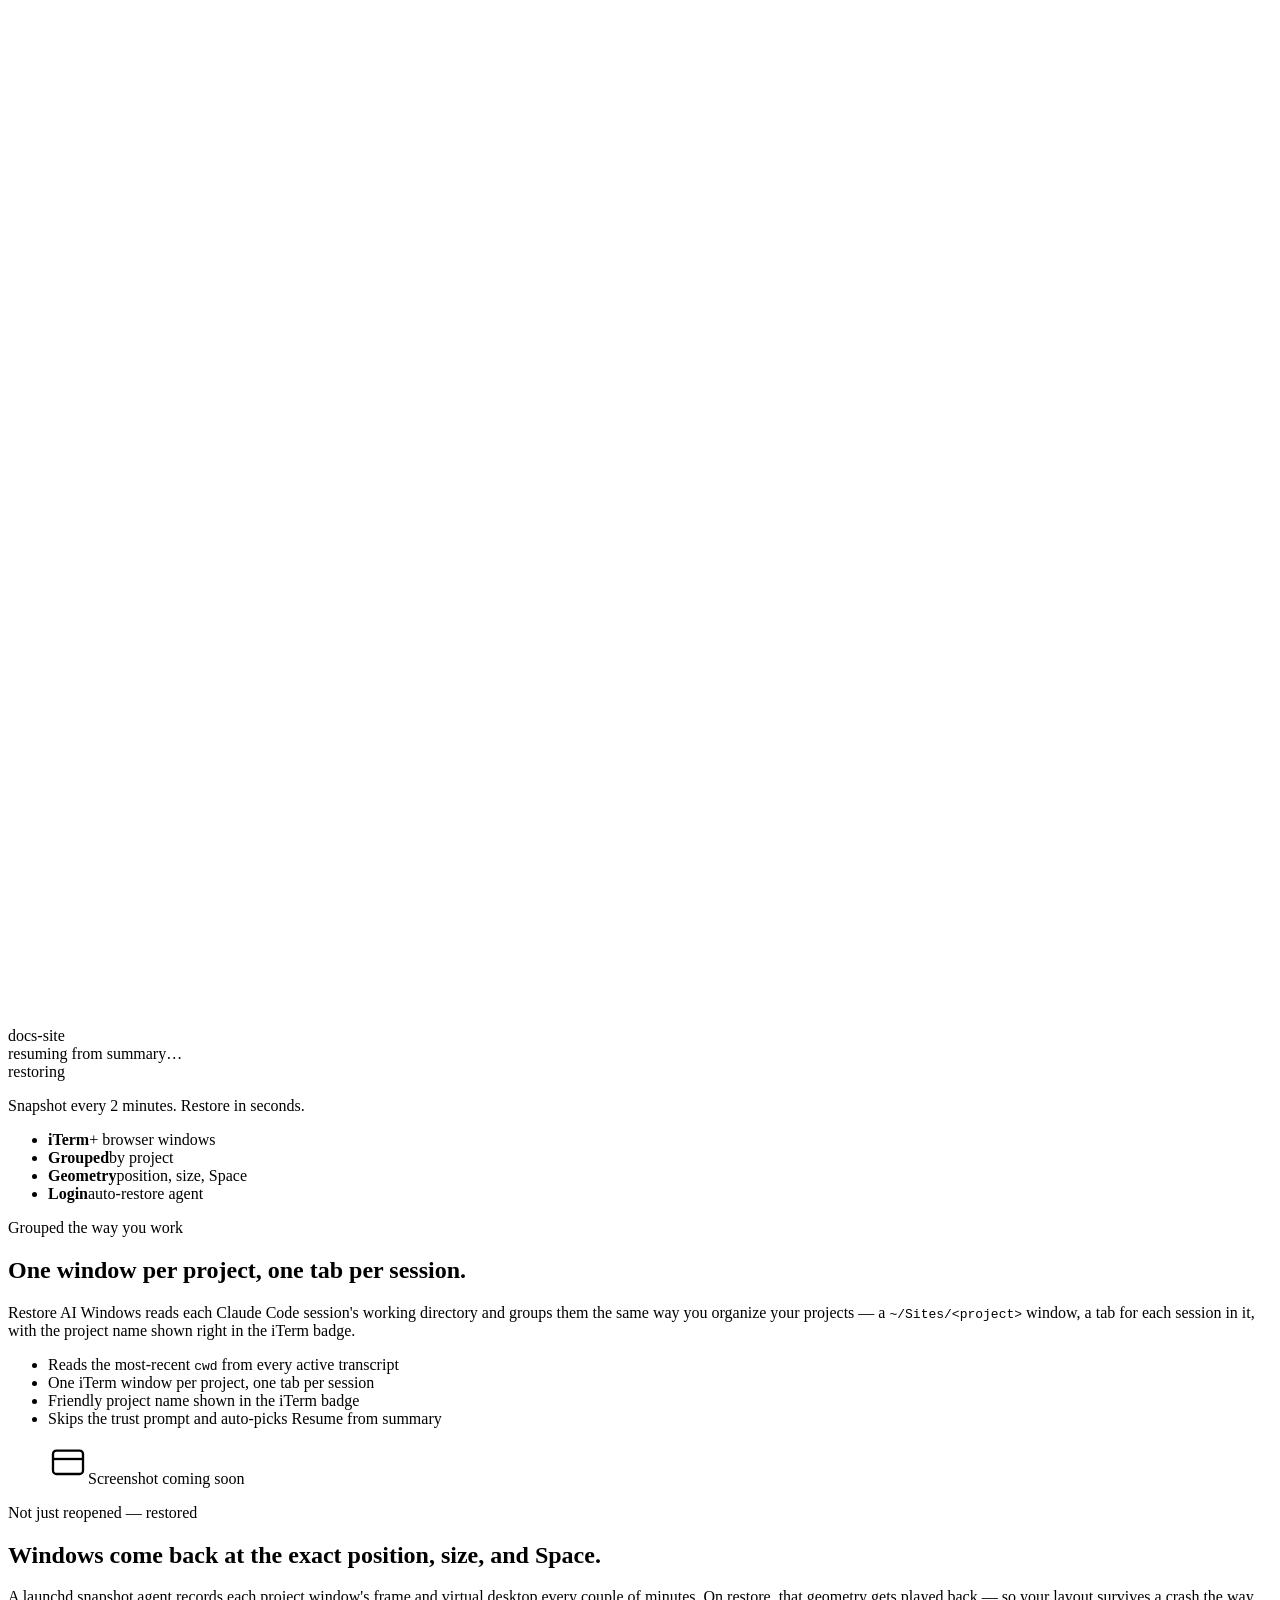
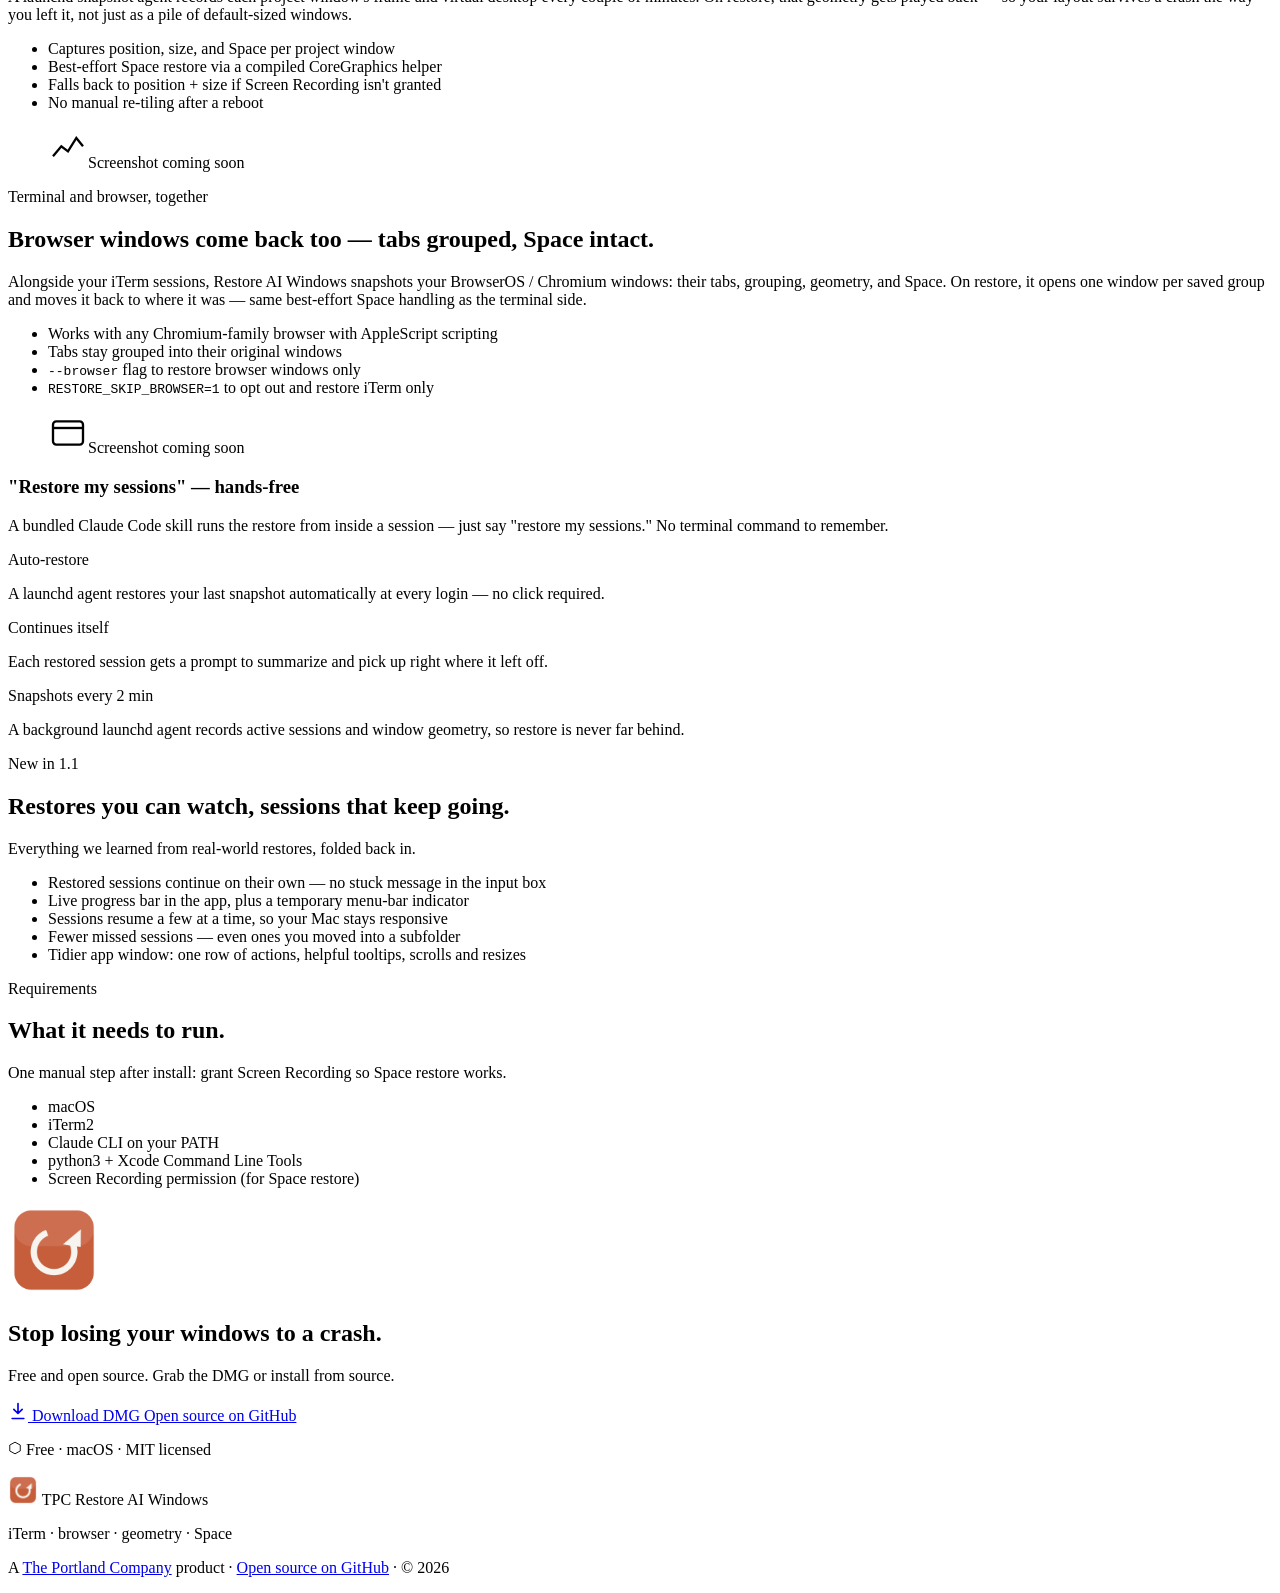
==== commit f8723aba: "TPC Restore AI Windows 1.1: what's new, direct DMG download /releases/latest fell through to the hom" ====
--- a/public/index.html
+++ b/public/index.html
@@ -3,19 +3,19 @@
 <head>
 <meta charset="UTF-8" />
 <meta name="viewport" content="width=device-width, initial-scale=1.0" />
-<title>Restore AI Windows — Reopen Your Claude Code Sessions After a Crash</title>
+<title>TPC Restore AI Windows — Reopen Your Claude Code Sessions After a Crash</title>
 <meta name="description" content="Restore AI Windows reopens your crashed Claude Code iTerm sessions and browser windows — tabs grouped into their original windows, on the exact virtual desktop, position, and size. Auto-snapshots in the background, restores at login." />
 <meta name="theme-color" content="#0A0B10" />
 
 <!-- Open Graph -->
 <meta property="og:type" content="website" />
-<meta property="og:title" content="Restore AI Windows — Reopen Your Claude Code Sessions After a Crash" />
+<meta property="og:title" content="TPC Restore AI Windows — Reopen Your Claude Code Sessions After a Crash" />
 <meta property="og:description" content="Auto-snapshots your Claude Code sessions and browser windows, then restores them at login — grouped by project, on the right Space, position, and size." />
 <meta property="og:url" content="https://restoreaiwindows.theportlandcompany.com" />
 <meta property="og:image" content="https://restoreaiwindows.theportlandcompany.com/assets/app-icon.png" />
 <meta property="og:site_name" content="Restore AI Windows" />
 <meta name="twitter:card" content="summary_large_image" />
-<meta name="twitter:title" content="Restore AI Windows — Reopen Your Claude Code Sessions After a Crash" />
+<meta name="twitter:title" content="TPC Restore AI Windows — Reopen Your Claude Code Sessions After a Crash" />
 <meta name="twitter:description" content="Auto-snapshots your Claude Code sessions and browser windows, then restores them at login — grouped by project, on the right Space, position, and size." />
 <meta name="twitter:image" content="https://restoreaiwindows.theportlandcompany.com/assets/app-icon.png" />
 <link rel="canonical" href="https://restoreaiwindows.theportlandcompany.com/" />
@@ -24,7 +24,9 @@
 {
   "@context": "https://schema.org",
   "@type": "SoftwareApplication",
-  "name": "Restore AI Windows",
+  "name": "TPC Restore AI Windows",
+  "softwareVersion": "1.1.0",
+  "downloadUrl": "https://github.com/s3w47m88/claude-session-restorer/releases/latest/download/RestoreAIWindows.dmg",
   "applicationCategory": "DeveloperApplication",
   "operatingSystem": "macOS",
   "url": "https://restoreaiwindows.theportlandcompany.com/",
@@ -55,9 +57,9 @@
 
 <!-- ====================== NAV ====================== -->
 <header class="nav" id="nav">
-  <a class="nav__brand" href="#top" aria-label="Restore AI Windows home">
+  <a class="nav__brand" href="#top" aria-label="TPC Restore AI Windows home">
     <img src="/assets/app-icon.png" alt="" class="nav__icon" width="34" height="34" />
-    <span class="nav__name">Restore AI Windows</span>
+    <span class="nav__name">TPC Restore AI Windows</span>
   </a>
   <nav class="nav__links" aria-label="Primary">
     <a href="#features">Features</a>
@@ -73,7 +75,7 @@
         </span>
       </span>
     </button>
-    <a class="btn btn--ghost nav__cta" href="https://github.com/s3w47m88/claude-session-restorer/releases/latest" target="_blank" rel="noopener">Download</a>
+    <a class="btn btn--ghost nav__cta" href="https://github.com/s3w47m88/claude-session-restorer/releases/latest/download/RestoreAIWindows.dmg" rel="noopener">Download</a>
   </div>
 </header>
 
@@ -82,7 +84,7 @@
 <!-- ====================== HERO ====================== -->
 <section class="hero">
   <div class="hero__copy reveal">
-    <span class="eyebrow"><span class="eyebrow__dot"></span> Auto-restores at every login</span>
+    <span class="eyebrow"><span class="eyebrow__dot"></span> New in 1.1 · Watch your restore live</span>
     <h1 class="hero__title">Your Claude Code sessions, back exactly where you left them.</h1>
     <p class="hero__lede">
       A crash, restart, or reboot doesn't have to cost you your terminal windows.
@@ -91,7 +93,7 @@
       desktop, position, and size.
     </p>
     <div class="hero__actions">
-      <a class="btn btn--primary" href="/releases/latest" target="_blank" rel="noopener">
+      <a class="btn btn--primary" href="https://github.com/s3w47m88/claude-session-restorer/releases/latest/download/RestoreAIWindows.dmg" target="_blank" rel="noopener">
         <svg viewBox="0 0 24 24" width="18" height="18" aria-hidden="true"><path d="M12 3v12m0 0 5-5m-5 5-5-5M5 21h14" fill="none" stroke="currentColor" stroke-width="2" stroke-linecap="round" stroke-linejoin="round"/></svg>
         Download DMG
       </a>
@@ -259,6 +261,22 @@
   </div>
 </section>
 
+<!-- ====================== WHAT'S NEW ====================== -->
+<section class="requirements" id="whats-new">
+  <div class="section-head reveal">
+    <span class="kicker">New in 1.1</span>
+    <h2>Restores you can watch, sessions that keep going.</h2>
+    <p>Everything we learned from real-world restores, folded back in.</p>
+  </div>
+  <ul class="req-list reveal">
+    <li>Restored sessions continue on their own — no stuck message in the input box</li>
+    <li>Live progress bar in the app, plus a temporary menu-bar indicator</li>
+    <li>Sessions resume a few at a time, so your Mac stays responsive</li>
+    <li>Fewer missed sessions — even ones you moved into a subfolder</li>
+    <li>Tidier app window: one row of actions, helpful tooltips, scrolls and resizes</li>
+  </ul>
+</section>
+
 <!-- ====================== REQUIREMENTS ====================== -->
 <section class="requirements" id="requirements">
   <div class="section-head reveal">
@@ -284,7 +302,7 @@
       Free and open source. Grab the DMG or install from source.
     </p>
     <div class="cta__actions">
-      <a class="btn btn--primary" href="/releases/latest" target="_blank" rel="noopener">
+      <a class="btn btn--primary" href="https://github.com/s3w47m88/claude-session-restorer/releases/latest/download/RestoreAIWindows.dmg" target="_blank" rel="noopener">
         <svg viewBox="0 0 24 24" width="20" height="20" aria-hidden="true"><path d="M12 3v12m0 0 5-5m-5 5-5-5M5 21h14" fill="none" stroke="currentColor" stroke-width="2" stroke-linecap="round" stroke-linejoin="round"/></svg>
         Download DMG
       </a>
@@ -303,7 +321,7 @@
 <footer class="footer">
   <div class="footer__brand">
     <img src="/assets/app-icon.png" alt="" width="30" height="30" />
-    <span>Restore AI Windows</span>
+    <span>TPC Restore AI Windows</span>
   </div>
   <p class="footer__tag">iTerm · browser · geometry · Space</p>
   <p class="footer__meta">
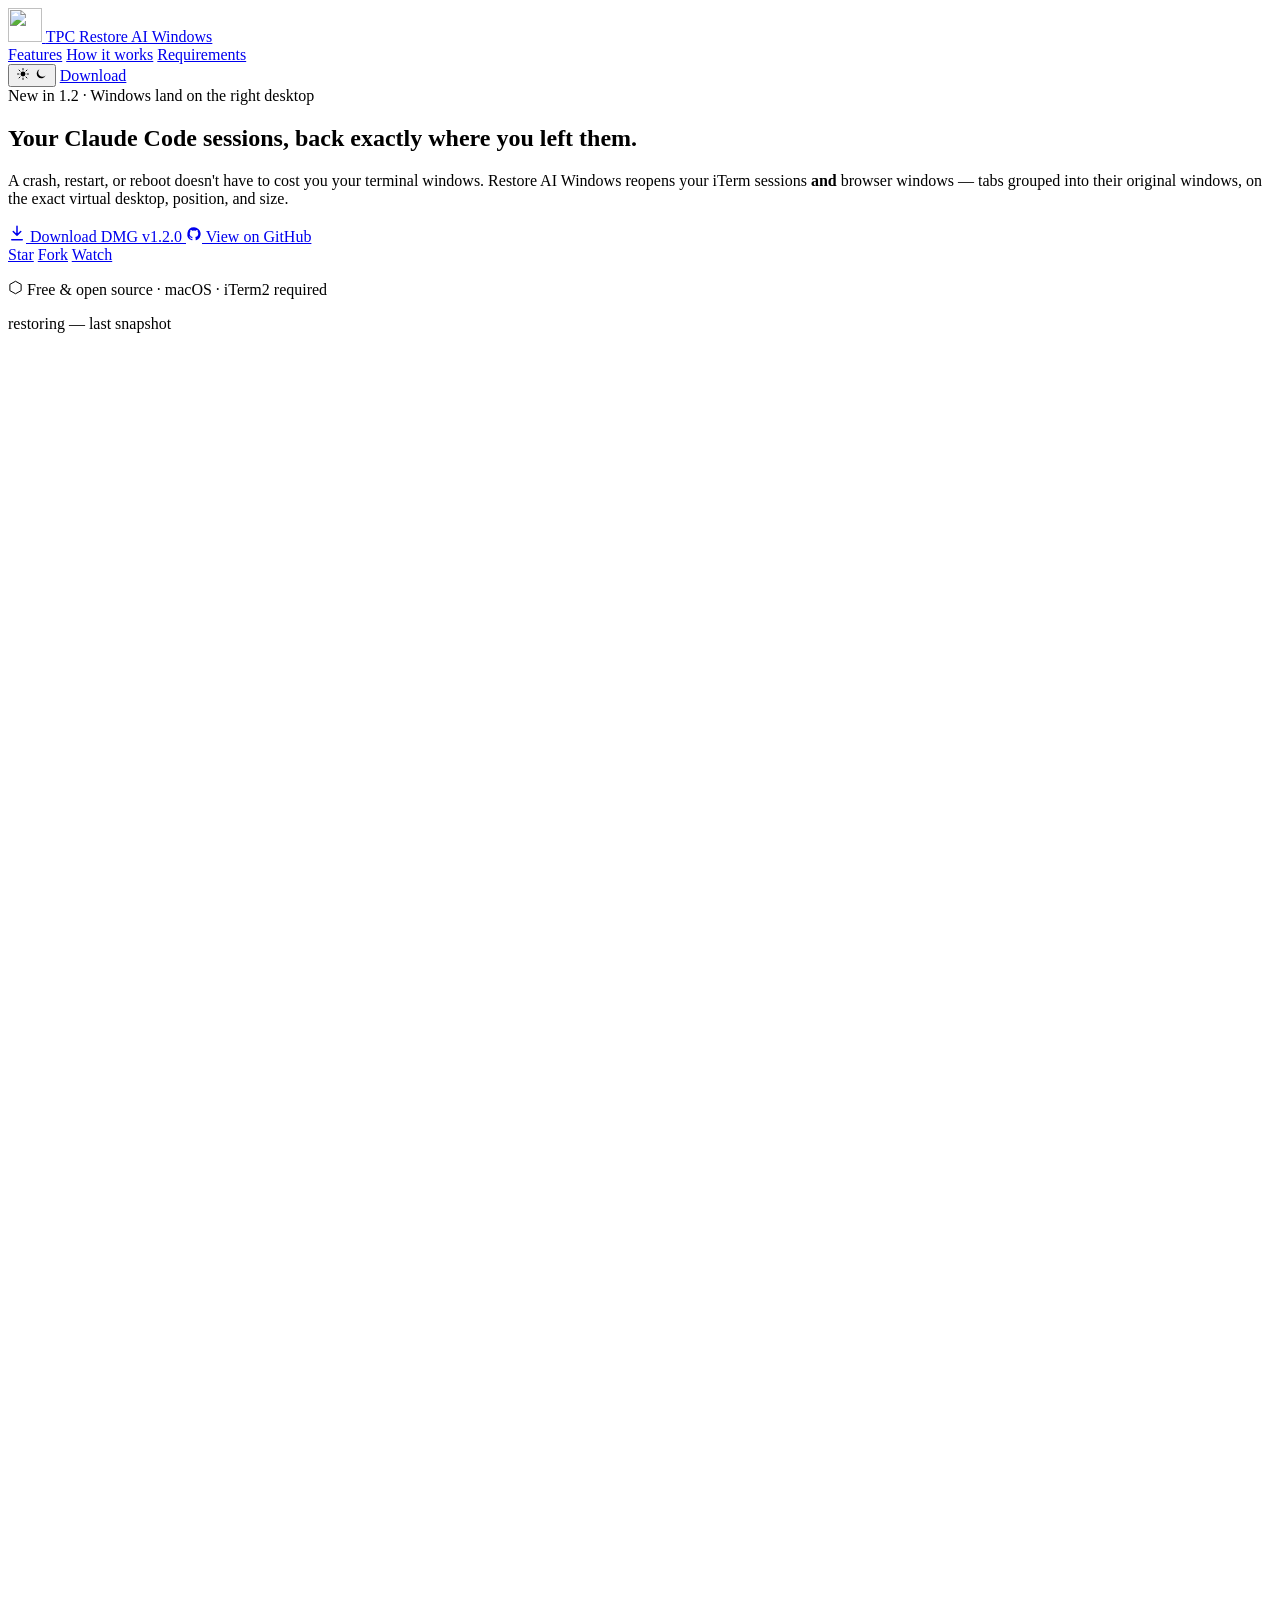
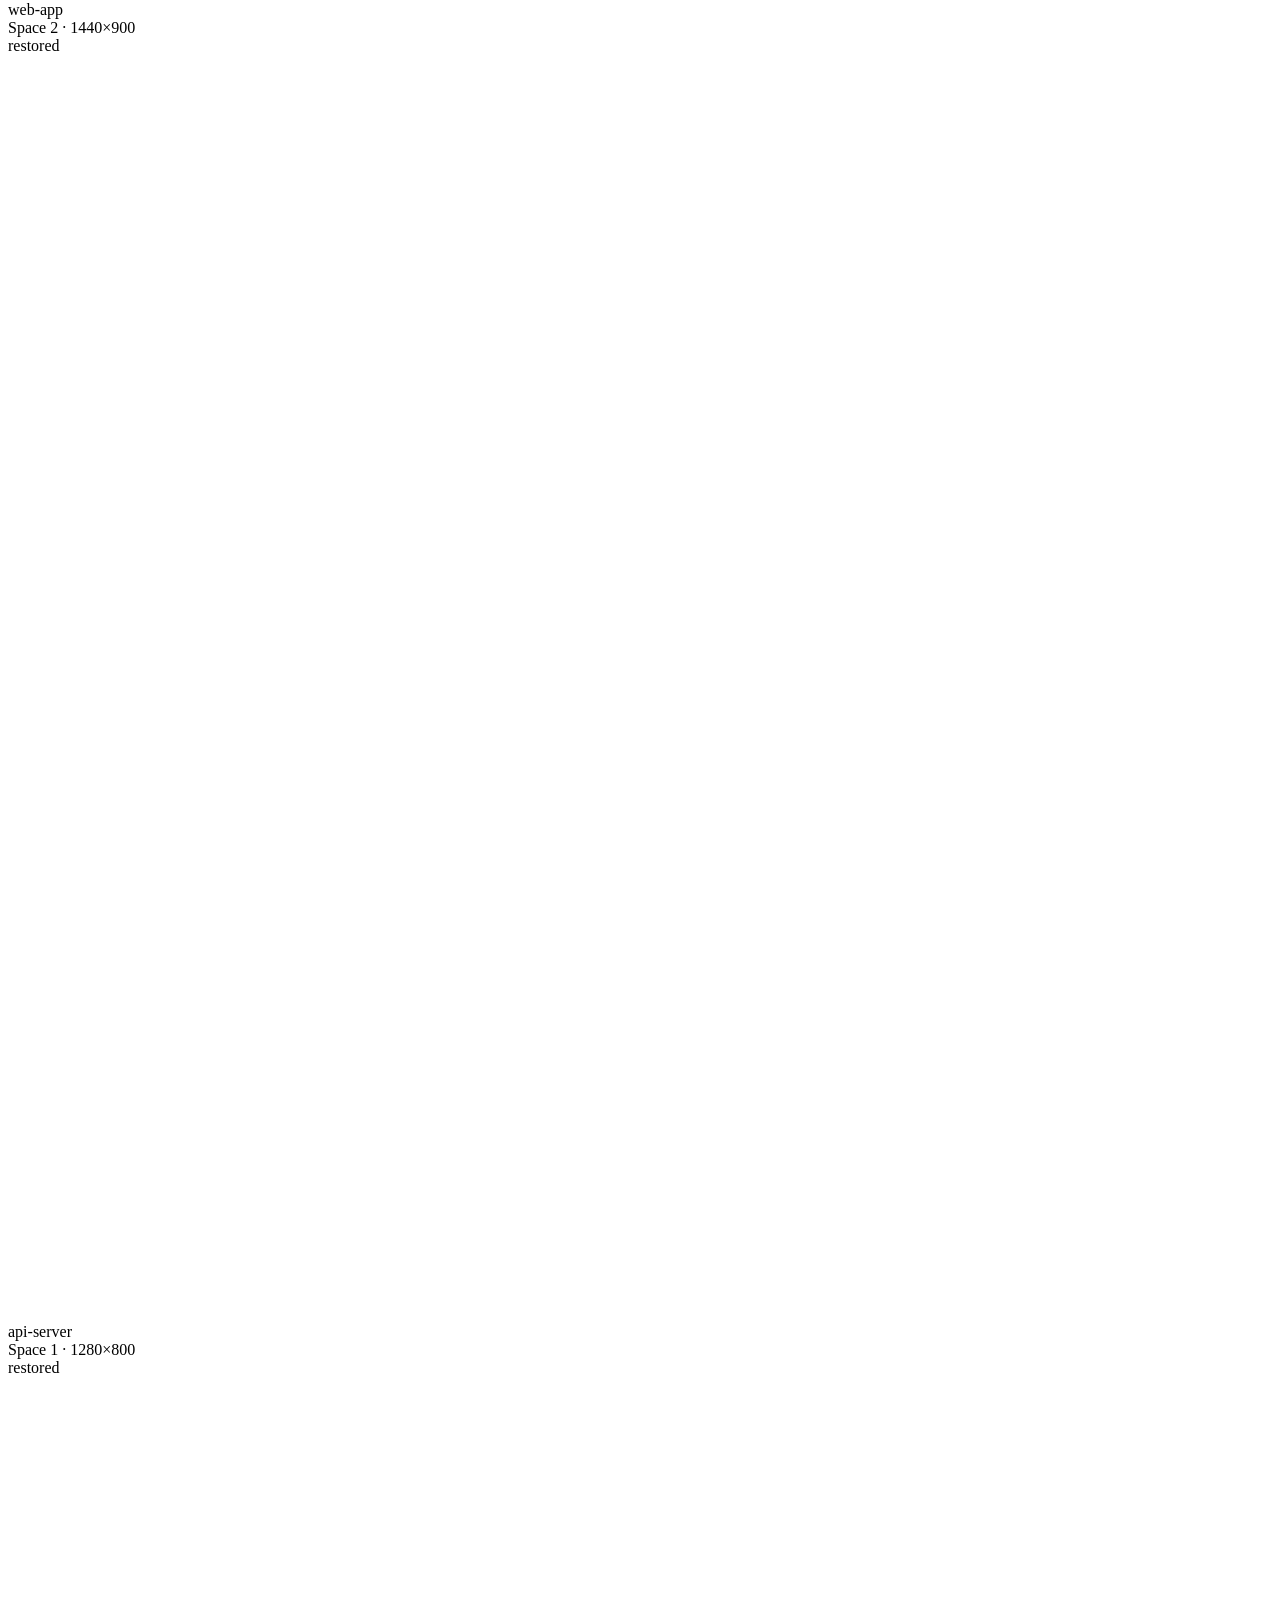
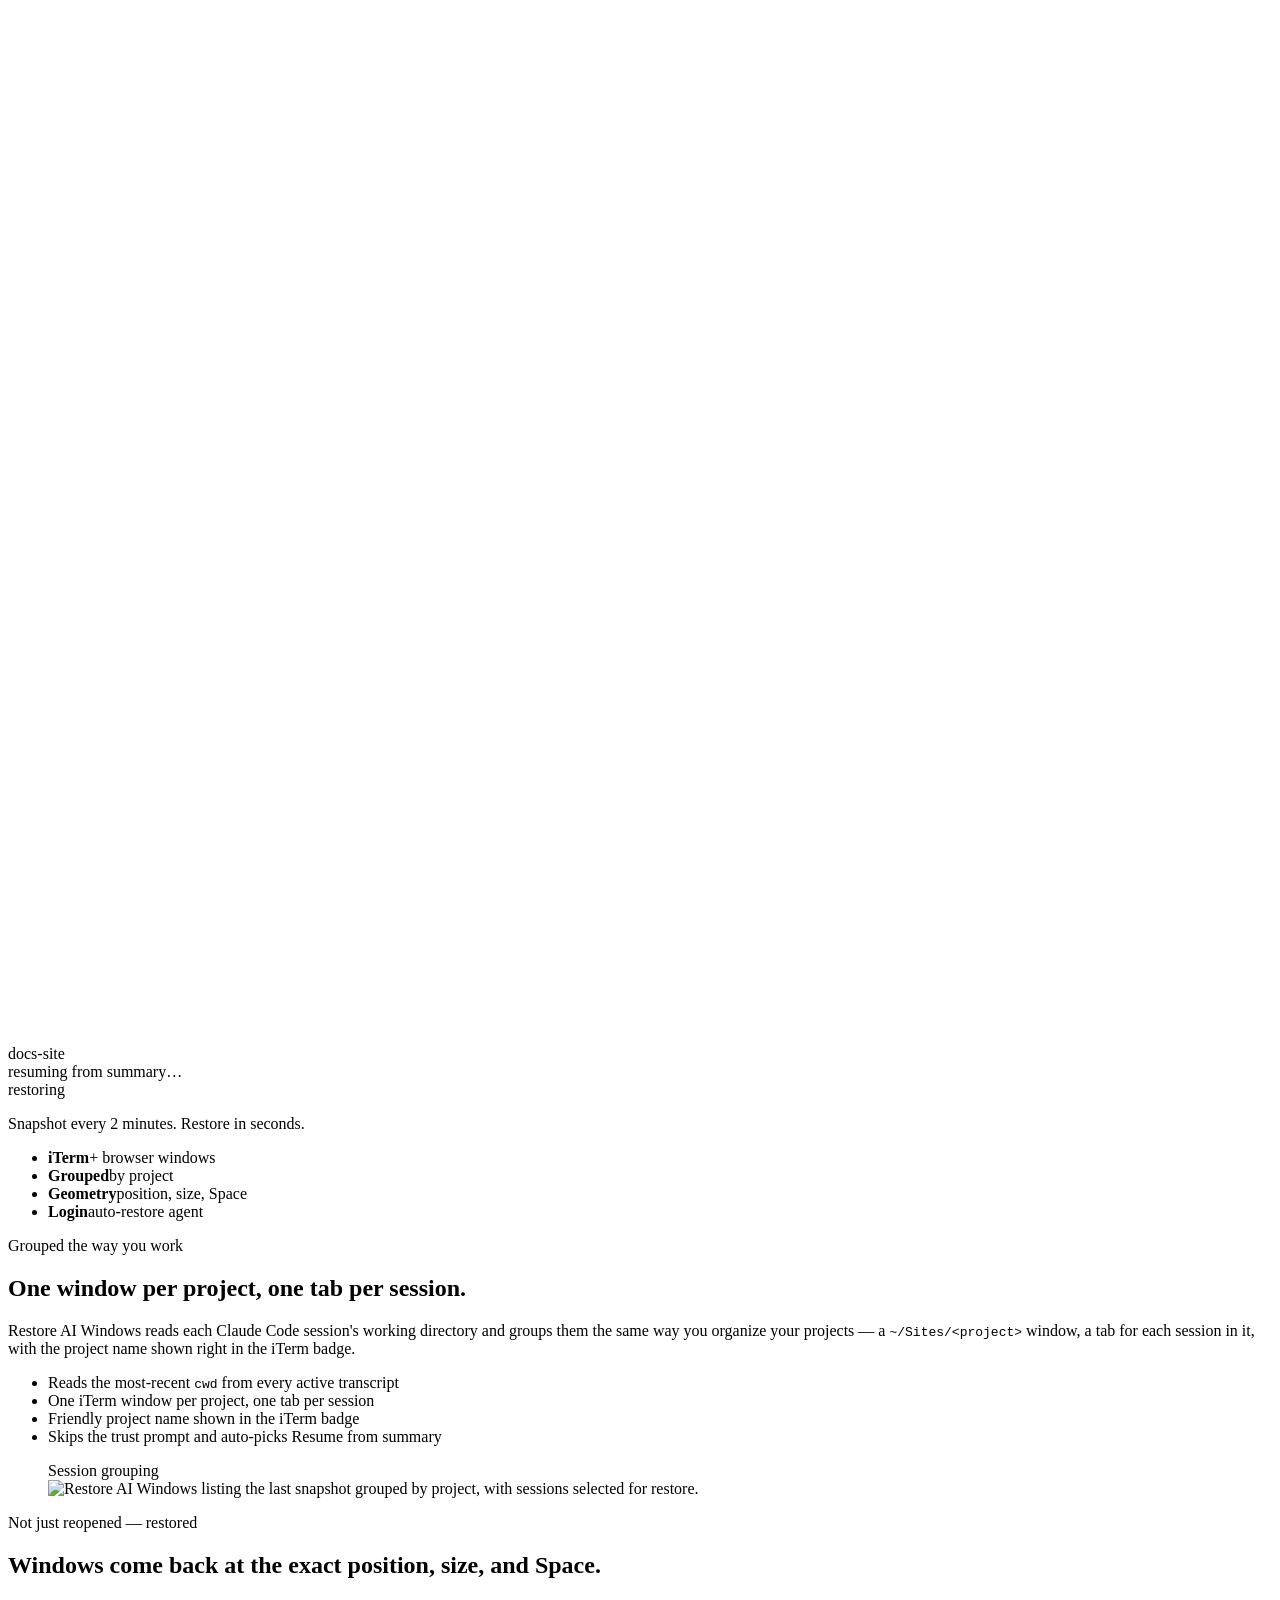
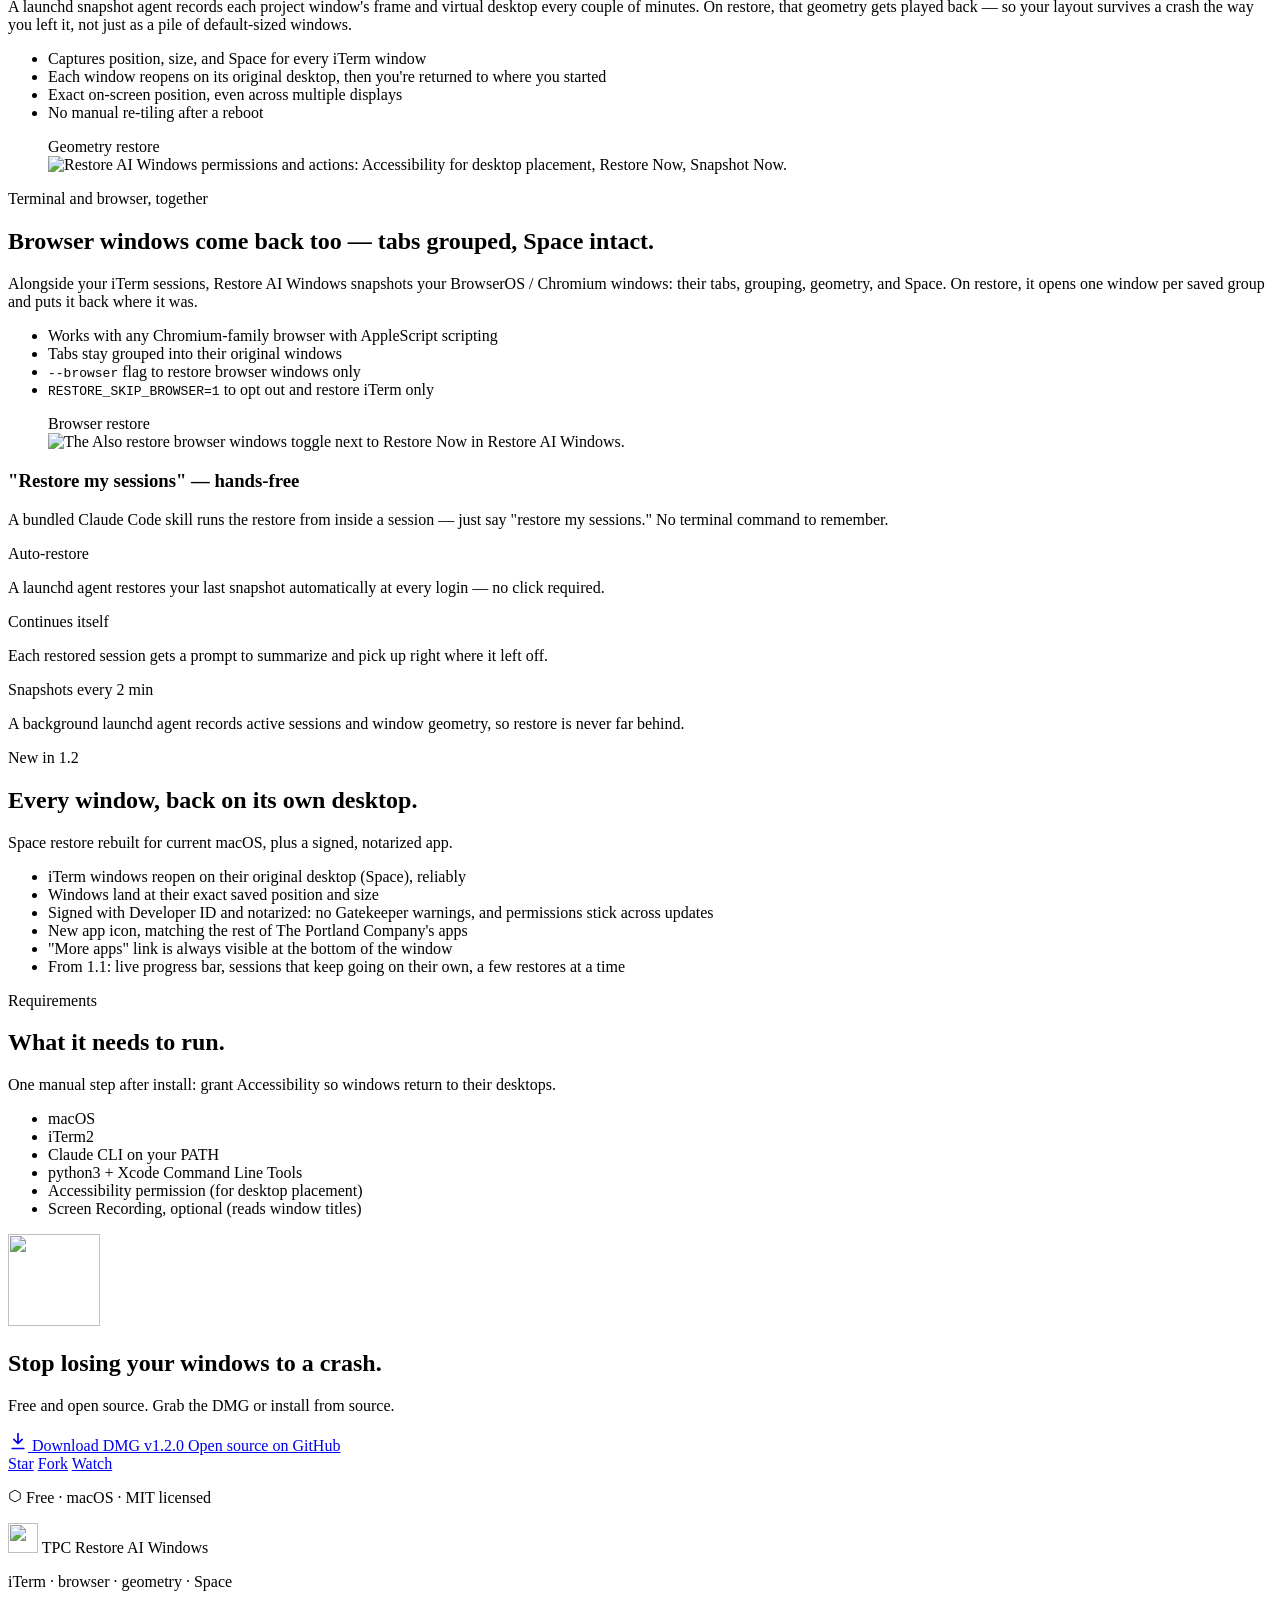
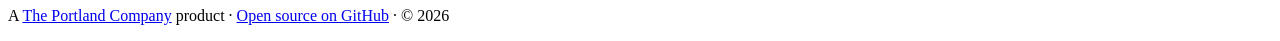
==== commit 2705af1c: "Site for 1.2: new screenshots, feature list, TPC icon, GitHub buttons - Real app screenshots (demo p" ====
--- a/public/index.html
+++ b/public/index.html
@@ -12,12 +12,12 @@
 <meta property="og:title" content="TPC Restore AI Windows — Reopen Your Claude Code Sessions After a Crash" />
 <meta property="og:description" content="Auto-snapshots your Claude Code sessions and browser windows, then restores them at login — grouped by project, on the right Space, position, and size." />
 <meta property="og:url" content="https://restoreaiwindows.theportlandcompany.com" />
-<meta property="og:image" content="https://restoreaiwindows.theportlandcompany.com/assets/app-icon.png" />
+<meta property="og:image" content="https://restoreaiwindows.theportlandcompany.com/assets/screenshots/app-window-1.2.jpg" />
 <meta property="og:site_name" content="Restore AI Windows" />
 <meta name="twitter:card" content="summary_large_image" />
 <meta name="twitter:title" content="TPC Restore AI Windows — Reopen Your Claude Code Sessions After a Crash" />
 <meta name="twitter:description" content="Auto-snapshots your Claude Code sessions and browser windows, then restores them at login — grouped by project, on the right Space, position, and size." />
-<meta name="twitter:image" content="https://restoreaiwindows.theportlandcompany.com/assets/app-icon.png" />
+<meta name="twitter:image" content="https://restoreaiwindows.theportlandcompany.com/assets/screenshots/app-window-1.2.jpg" />
 <link rel="canonical" href="https://restoreaiwindows.theportlandcompany.com/" />
 
 <script type="application/ld+json">
@@ -25,20 +25,20 @@
   "@context": "https://schema.org",
   "@type": "SoftwareApplication",
   "name": "TPC Restore AI Windows",
-  "softwareVersion": "1.1.0",
+  "softwareVersion": "1.2.0",
   "downloadUrl": "https://github.com/s3w47m88/claude-session-restorer/releases/latest/download/RestoreAIWindows.dmg",
   "applicationCategory": "DeveloperApplication",
   "operatingSystem": "macOS",
   "url": "https://restoreaiwindows.theportlandcompany.com/",
   "description": "A macOS Dock app and launchd agent that snapshots and restores Claude Code iTerm sessions and browser windows after a crash, restart, or reboot — grouped by project, at their saved position, size, and virtual desktop.",
-  "image": "https://restoreaiwindows.theportlandcompany.com/assets/app-icon.png",
+  "image": "https://restoreaiwindows.theportlandcompany.com/assets/app-icon-1.2.png",
   "publisher": { "@type": "Organization", "name": "The Portland Company", "url": "https://theportlandcompany.com" },
   "offers": { "@type": "Offer", "price": "0", "priceCurrency": "USD" }
 }
 </script>
 
-<link rel="icon" type="image/png" href="/assets/app-icon.png" />
-<link rel="apple-touch-icon" href="/assets/app-icon.png" />
+<link rel="icon" type="image/png" href="/assets/app-icon-1.2.png" />
+<link rel="apple-touch-icon" href="/assets/app-icon-1.2.png" />
 
 <link rel="preconnect" href="https://fonts.googleapis.com" />
 <link rel="preconnect" href="https://fonts.gstatic.com" crossorigin />
@@ -58,7 +58,7 @@
 <!-- ====================== NAV ====================== -->
 <header class="nav" id="nav">
   <a class="nav__brand" href="#top" aria-label="TPC Restore AI Windows home">
-    <img src="/assets/app-icon.png" alt="" class="nav__icon" width="34" height="34" />
+    <img src="/assets/app-icon-1.2.png" alt="" class="nav__icon" width="34" height="34" />
     <span class="nav__name">TPC Restore AI Windows</span>
   </a>
   <nav class="nav__links" aria-label="Primary">
@@ -84,7 +84,7 @@
 <!-- ====================== HERO ====================== -->
 <section class="hero">
   <div class="hero__copy reveal">
-    <span class="eyebrow"><span class="eyebrow__dot"></span> New in 1.1 · Watch your restore live</span>
+    <span class="eyebrow"><span class="eyebrow__dot"></span> New in 1.2 · Windows land on the right desktop</span>
     <h1 class="hero__title">Your Claude Code sessions, back exactly where you left them.</h1>
     <p class="hero__lede">
       A crash, restart, or reboot doesn't have to cost you your terminal windows.
@@ -95,12 +95,17 @@
     <div class="hero__actions">
       <a class="btn btn--primary" href="https://github.com/s3w47m88/claude-session-restorer/releases/latest/download/RestoreAIWindows.dmg" target="_blank" rel="noopener">
         <svg viewBox="0 0 24 24" width="18" height="18" aria-hidden="true"><path d="M12 3v12m0 0 5-5m-5 5-5-5M5 21h14" fill="none" stroke="currentColor" stroke-width="2" stroke-linecap="round" stroke-linejoin="round"/></svg>
-        Download DMG
+        Download DMG <span class="btn__ver">v1.2.0</span>
       </a>
       <a class="btn btn--ghost" href="https://github.com/s3w47m88/claude-session-restorer" target="_blank" rel="noopener">
         <svg viewBox="0 0 24 24" width="16" height="16" aria-hidden="true"><path d="M12 2a10 10 0 0 0-3.16 19.49c.5.09.68-.22.68-.48v-1.7c-2.78.6-3.37-1.34-3.37-1.34-.46-1.16-1.11-1.47-1.11-1.47-.91-.62.07-.6.07-.6 1 .07 1.53 1.03 1.53 1.03.89 1.53 2.34 1.09 2.91.83.09-.65.35-1.09.63-1.34-2.22-.25-4.56-1.11-4.56-4.94 0-1.09.39-1.98 1.03-2.68-.1-.25-.45-1.27.1-2.65 0 0 .84-.27 2.75 1.02a9.58 9.58 0 0 1 5 0c1.91-1.3 2.75-1.02 2.75-1.02.55 1.38.2 2.4.1 2.65.64.7 1.03 1.59 1.03 2.68 0 3.84-2.34 4.68-4.57 4.93.36.31.68.92.68 1.85v2.75c0 .27.18.58.69.48A10 10 0 0 0 12 2Z" fill="currentColor"/></svg>
         View on GitHub
       </a>
+    </div>
+    <div class="gh-buttons">
+      <a class="github-button" href="https://github.com/s3w47m88/claude-session-restorer" data-color-scheme="no-preference: dark; light: light; dark: dark;" data-icon="octicon-star" data-size="large" data-show-count="true" aria-label="Star s3w47m88/claude-session-restorer on GitHub">Star</a>
+      <a class="github-button" href="https://github.com/s3w47m88/claude-session-restorer/fork" data-color-scheme="no-preference: dark; light: light; dark: dark;" data-icon="octicon-repo-forked" data-size="large" data-show-count="true" aria-label="Fork s3w47m88/claude-session-restorer on GitHub">Fork</a>
+      <a class="github-button" href="https://github.com/s3w47m88/claude-session-restorer/subscription" data-color-scheme="no-preference: dark; light: light; dark: dark;" data-icon="octicon-eye" data-size="large" data-show-count="true" aria-label="Watch s3w47m88/claude-session-restorer on GitHub">Watch</a>
     </div>
     <p class="hero__note">
       <svg viewBox="0 0 24 24" width="15" height="15" aria-hidden="true"><path d="M12 2 3 7v10l9 5 9-5V7l-9-5Z" fill="none" stroke="currentColor" stroke-width="1.6"/></svg>
@@ -178,7 +183,7 @@
     <figure class="feature__shot reveal" style="--d:.12s">
       <div class="window">
         <div class="window__bar"><span class="dot dot--r"></span><span class="dot dot--y"></span><span class="dot dot--g"></span><span class="window__title">Session grouping</span></div>
-        <img src="/assets/screenshots/session-grouping.png" alt="Restore AI Windows grouping restored Claude Code sessions by project into separate iTerm windows." width="900" height="600" loading="eager" onerror="this.parentElement.innerHTML='<div class=&quot;shot-placeholder&quot;><svg width=&quot;40&quot; height=&quot;40&quot; viewBox=&quot;0 0 24 24&quot; fill=&quot;none&quot; stroke=&quot;currentColor&quot; stroke-width=&quot;1.4&quot;><rect x=&quot;3&quot; y=&quot;4&quot; width=&quot;18&quot; height=&quot;14&quot; rx=&quot;2&quot;/><path d=&quot;M3 9h18&quot;/></svg><span>Screenshot coming soon</span></div>'" />
+        <img src="/assets/screenshots/session-grouping.jpg" alt="Restore AI Windows listing the last snapshot grouped by project, with sessions selected for restore." width="1800" height="1216" loading="eager" />
       </div>
     </figure>
   </div>
@@ -197,16 +202,16 @@
         not just as a pile of default-sized windows.
       </p>
       <ul class="ticks">
-        <li>Captures position, size, and Space per project window</li>
-        <li>Best-effort Space restore via a compiled CoreGraphics helper</li>
-        <li>Falls back to position + size if Screen Recording isn't granted</li>
+        <li>Captures position, size, and Space for every iTerm window</li>
+        <li>Each window reopens on its original desktop, then you're returned to where you started</li>
+        <li>Exact on-screen position, even across multiple displays</li>
         <li>No manual re-tiling after a reboot</li>
       </ul>
     </div>
     <figure class="feature__shot reveal" style="--d:.12s">
       <div class="window">
         <div class="window__bar"><span class="dot dot--r"></span><span class="dot dot--y"></span><span class="dot dot--g"></span><span class="window__title">Geometry restore</span></div>
-        <img src="/assets/screenshots/geometry-restore.png" alt="Restore AI Windows restoring window position, size, and virtual desktop for a Claude Code session." width="900" height="600" loading="lazy" onerror="this.parentElement.innerHTML='<div class=&quot;shot-placeholder&quot;><svg width=&quot;40&quot; height=&quot;40&quot; viewBox=&quot;0 0 24 24&quot; fill=&quot;none&quot; stroke=&quot;currentColor&quot; stroke-width=&quot;1.4&quot;><path d=&quot;M3 17l5-6 4 3 5-8 4 5&quot;/></svg><span>Screenshot coming soon</span></div>'" />
+        <img src="/assets/screenshots/geometry-restore.jpg" alt="Restore AI Windows permissions and actions: Accessibility for desktop placement, Restore Now, Snapshot Now." width="1800" height="1216" loading="lazy" />
       </div>
     </figure>
   </div>
@@ -221,9 +226,8 @@
       <p>
         Alongside your iTerm sessions, Restore AI Windows snapshots your
         BrowserOS / Chromium windows: their tabs, grouping, geometry, and
-        Space. On restore, it opens one window per saved group and moves it
-        back to where it was — same best-effort Space handling as the terminal
-        side.
+        Space. On restore, it opens one window per saved group and puts it
+        back where it was.
       </p>
       <ul class="ticks">
         <li>Works with any Chromium-family browser with AppleScript scripting</li>
@@ -235,7 +239,7 @@
     <figure class="feature__shot reveal" style="--d:.12s">
       <div class="window">
         <div class="window__bar"><span class="dot dot--r"></span><span class="dot dot--y"></span><span class="dot dot--g"></span><span class="window__title">Browser restore</span></div>
-        <img src="/assets/screenshots/browser-restore.png" alt="Restore AI Windows reopening browser windows with tabs grouped into their original windows." width="900" height="600" loading="lazy" onerror="this.parentElement.innerHTML='<div class=&quot;shot-placeholder&quot;><svg width=&quot;40&quot; height=&quot;40&quot; viewBox=&quot;0 0 24 24&quot; fill=&quot;none&quot; stroke=&quot;currentColor&quot; stroke-width=&quot;1.4&quot;><rect x=&quot;3&quot; y=&quot;5&quot; width=&quot;18&quot; height=&quot;14&quot; rx=&quot;2&quot;/><path d=&quot;M3 9h18&quot;/></svg><span>Screenshot coming soon</span></div>'" />
+        <img src="/assets/screenshots/browser-restore.jpg" alt="The Also restore browser windows toggle next to Restore Now in Restore AI Windows." width="1800" height="520" loading="lazy" />
       </div>
     </figure>
   </div>
@@ -264,16 +268,17 @@
 <!-- ====================== WHAT'S NEW ====================== -->
 <section class="requirements" id="whats-new">
   <div class="section-head reveal">
-    <span class="kicker">New in 1.1</span>
-    <h2>Restores you can watch, sessions that keep going.</h2>
-    <p>Everything we learned from real-world restores, folded back in.</p>
+    <span class="kicker">New in 1.2</span>
+    <h2>Every window, back on its own desktop.</h2>
+    <p>Space restore rebuilt for current macOS, plus a signed, notarized app.</p>
   </div>
   <ul class="req-list reveal">
-    <li>Restored sessions continue on their own — no stuck message in the input box</li>
-    <li>Live progress bar in the app, plus a temporary menu-bar indicator</li>
-    <li>Sessions resume a few at a time, so your Mac stays responsive</li>
-    <li>Fewer missed sessions — even ones you moved into a subfolder</li>
-    <li>Tidier app window: one row of actions, helpful tooltips, scrolls and resizes</li>
+    <li>iTerm windows reopen on their original desktop (Space), reliably</li>
+    <li>Windows land at their exact saved position and size</li>
+    <li>Signed with Developer ID and notarized: no Gatekeeper warnings, and permissions stick across updates</li>
+    <li>New app icon, matching the rest of The Portland Company's apps</li>
+    <li>"More apps" link is always visible at the bottom of the window</li>
+    <li>From 1.1: live progress bar, sessions that keep going on their own, a few restores at a time</li>
   </ul>
 </section>
 
@@ -282,21 +287,22 @@
   <div class="section-head reveal">
     <span class="kicker">Requirements</span>
     <h2>What it needs to run.</h2>
-    <p>One manual step after install: grant Screen Recording so Space restore works.</p>
+    <p>One manual step after install: grant Accessibility so windows return to their desktops.</p>
   </div>
   <ul class="req-list reveal">
     <li>macOS</li>
     <li>iTerm2</li>
     <li>Claude CLI on your PATH</li>
     <li>python3 + Xcode Command Line Tools</li>
-    <li>Screen Recording permission (for Space restore)</li>
+    <li>Accessibility permission (for desktop placement)</li>
+    <li>Screen Recording, optional (reads window titles)</li>
   </ul>
 </section>
 
 <!-- ====================== CTA / DOWNLOAD ====================== -->
 <section class="cta">
   <div class="cta__inner reveal">
-    <img src="/assets/app-icon.png" alt="" class="cta__icon" width="92" height="92" />
+    <img src="/assets/app-icon-1.2.png" alt="" class="cta__icon" width="92" height="92" />
     <h2>Stop losing your windows to a crash.</h2>
     <p>
       Free and open source. Grab the DMG or install from source.
@@ -304,9 +310,14 @@
     <div class="cta__actions">
       <a class="btn btn--primary" href="https://github.com/s3w47m88/claude-session-restorer/releases/latest/download/RestoreAIWindows.dmg" target="_blank" rel="noopener">
         <svg viewBox="0 0 24 24" width="20" height="20" aria-hidden="true"><path d="M12 3v12m0 0 5-5m-5 5-5-5M5 21h14" fill="none" stroke="currentColor" stroke-width="2" stroke-linecap="round" stroke-linejoin="round"/></svg>
-        Download DMG
+        Download DMG <span class="btn__ver">v1.2.0</span>
       </a>
       <a class="btn btn--ghost" href="https://github.com/s3w47m88/claude-session-restorer" target="_blank" rel="noopener">Open source on GitHub</a>
+    </div>
+    <div class="gh-buttons">
+      <a class="github-button" href="https://github.com/s3w47m88/claude-session-restorer" data-color-scheme="no-preference: dark; light: light; dark: dark;" data-icon="octicon-star" data-size="large" data-show-count="true" aria-label="Star s3w47m88/claude-session-restorer on GitHub">Star</a>
+      <a class="github-button" href="https://github.com/s3w47m88/claude-session-restorer/fork" data-color-scheme="no-preference: dark; light: light; dark: dark;" data-icon="octicon-repo-forked" data-size="large" data-show-count="true" aria-label="Fork s3w47m88/claude-session-restorer on GitHub">Fork</a>
+      <a class="github-button" href="https://github.com/s3w47m88/claude-session-restorer/subscription" data-color-scheme="no-preference: dark; light: light; dark: dark;" data-icon="octicon-eye" data-size="large" data-show-count="true" aria-label="Watch s3w47m88/claude-session-restorer on GitHub">Watch</a>
     </div>
     <p class="cta__fine">
       <svg viewBox="0 0 24 24" width="14" height="14" aria-hidden="true"><path d="M12 2 3 7v10l9 5 9-5V7l-9-5Z" fill="none" stroke="currentColor" stroke-width="1.6"/></svg>
@@ -320,7 +331,7 @@
 <!-- ====================== FOOTER ====================== -->
 <footer class="footer">
   <div class="footer__brand">
-    <img src="/assets/app-icon.png" alt="" width="30" height="30" />
+    <img src="/assets/app-icon-1.2.png" alt="" width="30" height="30" />
     <span>TPC Restore AI Windows</span>
   </div>
   <p class="footer__tag">iTerm · browser · geometry · Space</p>
@@ -330,5 +341,6 @@
 </footer>
 
 <script src="/main.js" defer></script>
+<script async defer src="https://buttons.github.io/buttons.js"></script>
 </body>
 </html>
